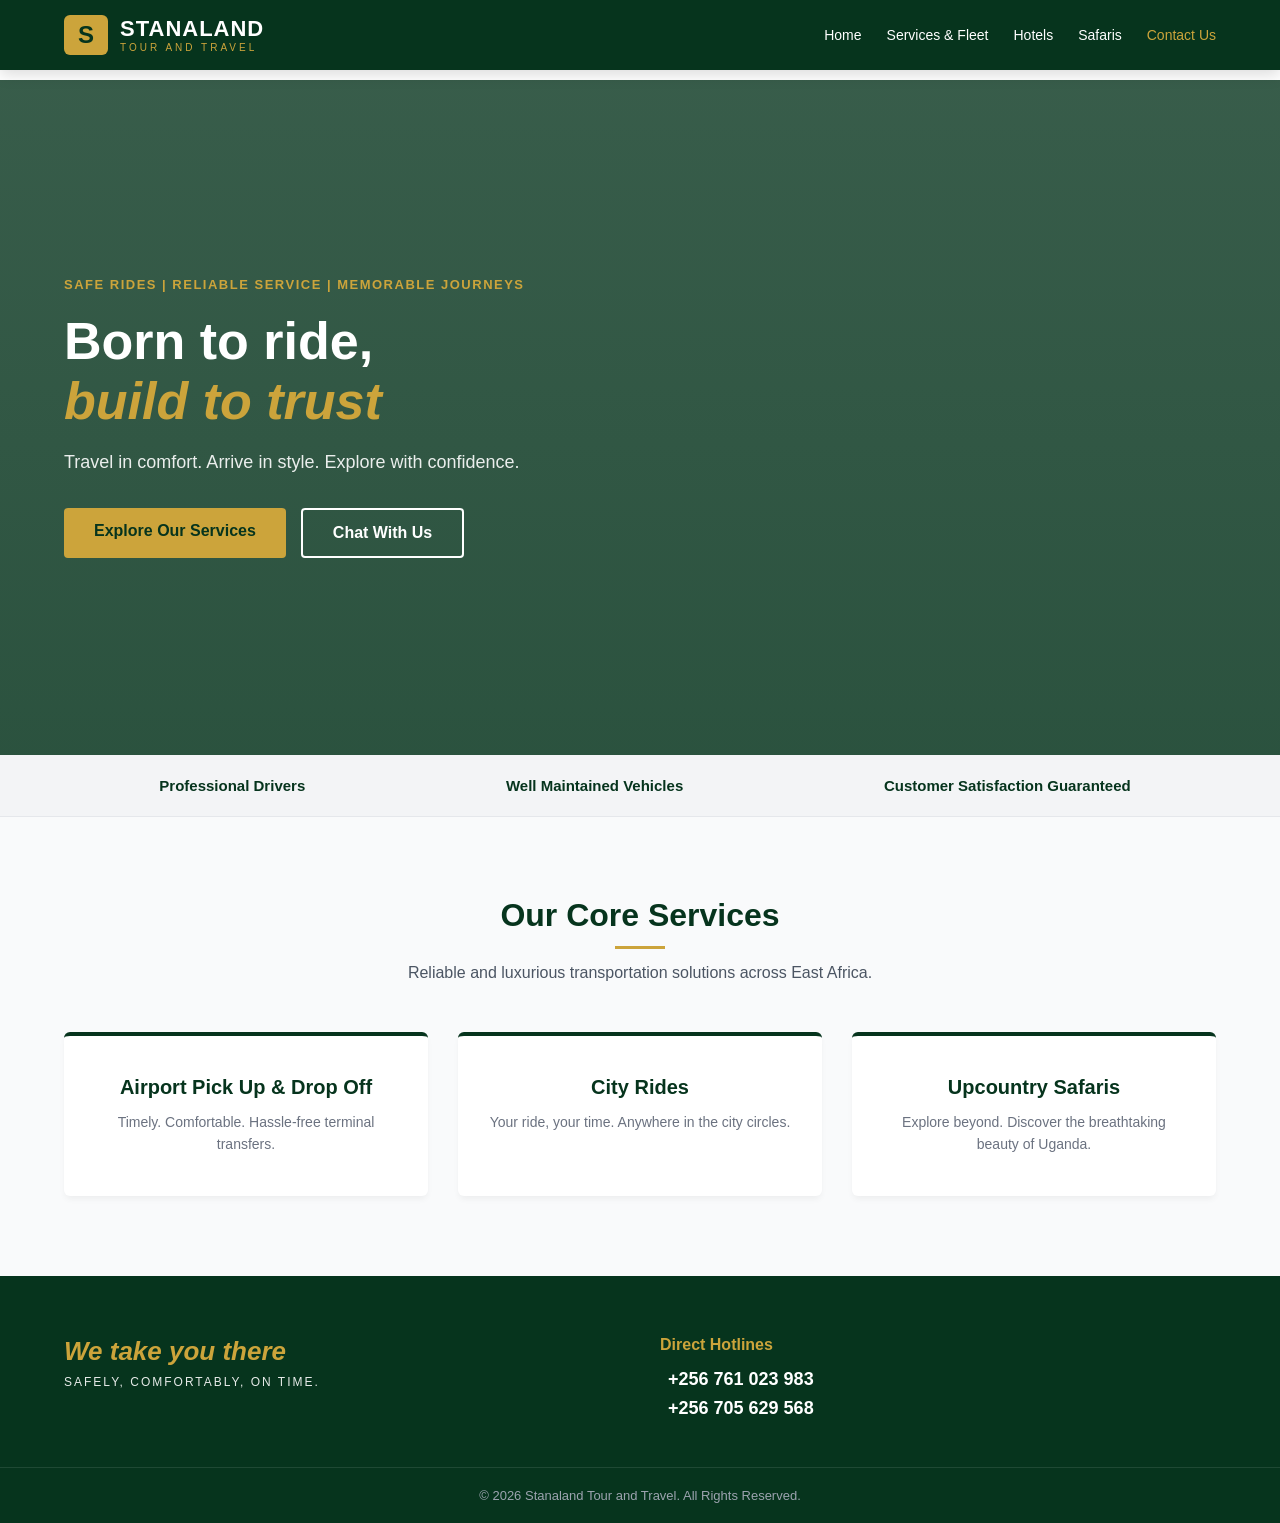
==== index.html @ be0066cf "initial commit" ====
<!doctype html>
<html lang="en">
  <head>
    <meta charset="UTF-8" />
    <meta name="viewport" content="width=device-width, initial-scale=1.0" />
    <title>Stanaland Tour and Travel | Born to Ride, Built to Trust</title>
    <!-- Link to our global stylesheet -->
    <link rel="stylesheet" href="style.css" />
    <!-- FontAwesome for professional icons -->
    <link
      rel="stylesheet"
      href="
"
    />
  </head>
  <body>
    <!-- Global Navigation Header -->
    <header>
      <div class="container header-container">
        <div class="logo">
          <span class="logo-icon">S</span>
          <div class="logo-text">
            <h1>STANALAND</h1>
            <span>TOUR AND TRAVEL</span>
          </div>
        </div>
   <nav>
    <ul>
        <li><a href="index.html">Home</a></li>
        <li><a href="services.html">Services & Fleet</a></li>
        <li><a href="hotels.html">Hotels</a></li>
        <li><a href="safaris.html">Safaris</a></li>
        <li><a href="contact.html" class="active">Contact Us</a></li> <!-- Updated Active Link -->
    </ul>
</nav>



      </div>
    </header>

    <!-- Hero Showcase Section -->
    <section class="hero">
      <div class="container hero-container">
        <div class="hero-content">
          <p class="hero-tagline">
            <i class="fas fa-shield-alt"></i> Safe Rides | Reliable Service |
            Memorable Journeys
          </p>
          <h2>
            Born to ride,<br /><span class="gold-text">build to trust</span>
          </h2>
          <p class="hero-subtext">
            Travel in comfort. Arrive in style. Explore with confidence.
          </p>
          <div class="hero-cta">
            <a href="#" class="btn-primary">Explore Our Services</a>
            <a href="#" class="btn-secondary"
              ><i class="fab fa-whatsapp"></i> Chat With Us</a
            >
          </div>
        </div>
      </div>
    </section>

    <!-- Welcome & Core Values Banner -->
    <section class="values-bar">
      <div class="container values-container">
        <div class="value-item">
          <i class="fas fa-user-check"></i>
          <span>Professional Drivers</span>
        </div>
        <div class="value-item">
          <i class="fas fa-car-battery"></i>
          <span>Well Maintained Vehicles</span>
        </div>
        <div class="value-item">
          <i class="fas fa-award"></i>
          <span>Customer Satisfaction Guaranteed</span>
        </div>
      </div>
    </section>

    <!-- Brief Services Preview Section -->
    <section class="services-preview">
      <div class="container">
        <div class="section-header">
          <h2>Our Core Services</h2>
          <p>
            Reliable and luxurious transportation solutions across East Africa.
          </p>
        </div>
        <div class="preview-grid">
          <div class="preview-card">
            <i class="fas fa-plane-arrival"></i>
            <h3>Airport Pick Up & Drop Off</h3>
            <p>Timely. Comfortable. Hassle-free terminal transfers.</p>
          </div>
          <div class="preview-card">
            <i class="fas fa-city"></i>
            <h3>City Rides</h3>
            <p>Your ride, your time. Anywhere in the city circles.</p>
          </div>
          <div class="preview-card">
            <i class="fas fa-compass"></i>
            <h3>Upcountry Safaris</h3>
            <p>Explore beyond. Discover the breathtaking beauty of Uganda.</p>
          </div>
        </div>
      </div>
    </section>

    <!-- Global Footer -->
    <footer>
      <div class="container footer-container">
        <div class="footer-brand">
          <h3>We take you there</h3>
          <p class="motto">SAFELY, COMFORTABLY, ON TIME.</p>
        </div>
        <div class="footer-contact">
          <h4>Direct Hotlines</h4>
          <p><i class="fas fa-phone-alt"></i> +256 761 023 983</p>
          <p><i class="fas fa-phone-alt"></i> +256 705 629 568</p>
        </div>
      </div>
      <div class="footer-bottom">
        <p>&copy; 2026 Stanaland Tour and Travel. All Rights Reserved.</p>
      </div>
    </footer>
  </body>
</html>
---- style.css ----
/* ==========================================
   1. GLOBAL VARIABLES & SYSTEM RESET
   ========================================== */
:root {
    --primary-color: #06341d; /* Signature Deep Green */
    --accent-color: #cca43b;  /* Premium Gold */
    --text-dark: #1f2937;
    --text-light: #ffffff;
    --bg-light: #f9fafb;
}

* {
    margin: 0;
    padding: 0;
    box-sizing: border-box;
    font-family: 'Segoe UI', Tahoma, Geneva, Verdana, sans-serif;
    scroll-behavior: smooth;
}

/* Flex layout allows footers to sit cleanly at the bottom */
body {
    background-color: #ffffff;
    color: var(--text-dark);
    padding-top: 80px; 
    display: flex;
    flex-direction: column;
    min-height: 100vh;
}

.container {
    width: 90%;
    max-width: 1200px;
    margin: 0 auto;
}

/* ==========================================
   2. HEADER NAVIGATION BAR
   ========================================== */
header {
    background-color: var(--primary-color);
    color: var(--text-light);
    padding: 15px 0;
    position: fixed;
    width: 100%;
    top: 0;
    left: 0;
    z-index: 1000;
    box-shadow: 0 4px 15px rgba(0,0,0,0.15);
}

.header-container {
    display: flex;
    justify-content: space-between;
    align-items: center;
}

.logo {
    display: flex;
    align-items: center;
    gap: 12px;
}

.logo-icon {
    background-color: var(--accent-color);
    color: var(--primary-color);
    font-size: 24px;
    font-weight: 800;
    padding: 6px 14px;
    border-radius: 6px;
}

.logo-text h1 {
    font-size: 22px;
    letter-spacing: 1px;
    line-height: 1;
    color: var(--text-light);
}

.logo-text span {
    font-size: 10px;
    color: var(--accent-color);
    letter-spacing: 3px;
    display: block;
    margin-top: 2px;
}

nav ul {
    display: flex;
    list-style: none;
    align-items: center;
    gap: 25px;
}

nav ul li a {
    color: var(--text-light);
    text-decoration: none;
    font-size: 14px;
    font-weight: 500;
    transition: color 0.3s ease;
}

nav ul li a:hover, nav ul li a.active {
    color: var(--accent-color);
}

.btn-nav {
    background-color: var(--accent-color);
    color: var(--primary-color) !important;
    padding: 8px 18px;
    border-radius: 4px;
    font-weight: 700;
}

/* ==========================================
   3. HOMEPAGE HERO SHOWCASE 
   ========================================== */
.hero {
       background: linear-gradient(rgba(6, 52, 29, 0.8), rgba(6, 52, 29, 0.85)), url('image.png') no-repeat center center/cover;

    height: 75vh;
    display: flex;
    align-items: center;
    color: var(--text-light);
    width: 100%;
}

.hero-tagline {
    color: var(--accent-color);
    font-size: 13px;
    text-transform: uppercase;
    letter-spacing: 1.5px;
    margin-bottom: 20px;
    font-weight: 600;
}

.hero-content h2 {
    font-size: 52px;
    line-height: 1.15;
    margin-bottom: 20px;
    color: var(--text-light);
}

.gold-text {
    color: var(--accent-color);
    font-style: italic;
}

.hero-subtext {
    font-size: 18px;
    margin-bottom: 35px;
    opacity: 0.9;
    color: var(--text-light);
}

.hero-cta {
    display: flex;
    gap: 15px;
}

.btn-primary, .btn-secondary {
    text-decoration: none;
    padding: 14px 30px;
    font-weight: 700;
    border-radius: 4px;
    transition: all 0.3s ease;
}

.btn-primary {
    background-color: var(--accent-color);
    color: var(--primary-color);
}

.btn-primary:hover {
    background-color: var(--text-light);
}

.btn-secondary {
    border: 2px solid var(--text-light);
    color: var(--text-light);
}

.btn-secondary:hover {
    background-color: var(--text-light);
    color: var(--primary-color);
}

/* ==========================================
   4. HOME VALUES RIBBON BAR
   ========================================== */
.values-bar {
    background-color: #f3f4f6;
    padding: 22px 0;
    border-bottom: 1px solid #e5e7eb;
    width: 100%;
}

.values-container {
    display: flex;
    justify-content: space-around;
    flex-wrap: wrap;
    gap: 20px;
}

.value-item {
    display: flex;
    align-items: center;
    gap: 10px;
    color: var(--primary-color);
    font-weight: 600;
    font-size: 15px;
}

.value-item i {
    color: var(--accent-color);
    font-size: 18px;
}

/* ==========================================
   5. CORE SERVICES & DISPLAYS 
   ========================================== */
.services-preview, .hotels-display, .fleet-showcase {
    padding: 80px 0;
    background-color: var(--bg-light);
    flex: 1 0 auto; /* Fills remaining height safely */
    width: 100%;
}

.section-header {
    text-align: center;
    margin-bottom: 50px;
}

.section-header h2 {
    color: var(--primary-color);
    font-size: 32px;
    position: relative;
    padding-bottom: 15px;
}

.section-header h2::after {
    content: '';
    position: absolute;
    bottom: 0;
    left: 50%;
    transform: translateX(-50%);
    width: 50px;
    height: 3px;
    background-color: var(--accent-color);
}

.section-header p {
    color: #4b5563;
    margin-top: 15px;
}

.preview-grid {
    display: grid;
    grid-template-columns: repeat(auto-fit, minmax(300px, 1fr));
    gap: 30px;
}

.preview-card {
    background-color: #ffffff;
    padding: 40px 30px;
    border-radius: 6px;
    box-shadow: 0 4px 6px -1px rgba(0, 0, 0, 0.05);
    border-top: 4px solid var(--primary-color);
    text-align: center;
}

.preview-card i {
    font-size: 36px;
    color: var(--accent-color);
    margin-bottom: 20px;
}

.preview-card h3 {
    color: var(--primary-color);
    margin-bottom: 12px;
    font-size: 20px;
}

.preview-card p {
    color: #6b7280;
    font-size: 14px;
    line-height: 1.6;
}

/* ==========================================
   6. GLOBAL STRUCTURAL FOOTER
   ========================================== */
footer {
    margin-top: auto; 
    background-color: var(--primary-color);
    color: var(--text-light);
    padding: 60px 0 20px;
    width: 100%;
}

.footer-container {
    display: grid;
    grid-template-columns: repeat(auto-fit, minmax(280px, 1fr));
    gap: 40px;
    margin-bottom: 40px;
    width: 90%;
    max-width: 1200px;
    margin-left: auto;
    margin-right: auto;
}

.footer-brand h3 {
    font-size: 26px;
    font-style: italic;
    color: var(--accent-color);
    margin-bottom: 8px;
    white-space: nowrap;
}

.footer-brand .motto {
    font-size: 12px;
    letter-spacing: 2px;
    opacity: 0.9;
}

.footer-contact h4 {
    color: var(--accent-color);
    margin-bottom: 15px;
    font-size: 16px;
}

.footer-contact p {
    font-size: 18px;
    font-weight: 600;
    margin-bottom: 8px;
    white-space: nowrap;
}

.footer-contact i {
    color: var(--accent-color);
    margin-right: 8px;
}

.footer-bottom {
    text-align: center;
    border-top: 1px solid rgba(255,255,255,0.1);
    padding-top: 20px;
    font-size: 13px;
    color: #9ca3af;
    width: 100%;
}

/* ==========================================
   7. RESPONSIVE VIEWPORTS (MOBILE)
   ========================================== */
@media (max-width: 768px) {
    .header-container { flex-direction: column; gap: 15px; }
    nav ul { gap: 15px; flex-wrap: wrap; justify-content: center; }
    .hero-content h2 { font-size: 34px; }
    .hero-cta { flex-direction: column; }
}
/* ==========================================
   8. HOTELS SPLIT-SCREEN LAYOUT CONFIG
   ========================================== */
.split-hotels-container {
    display: flex;
    height: calc(100vh - 80px); /* Fills view height safely minus nav header */
    overflow: hidden;
    width: 100%;
}

.split-half {
    flex: 1;
    display: flex;
    align-items: center;
    justify-content: center;
    text-align: center;
    text-decoration: none;
    position: relative;
    transition: flex 0.5s ease, background 0.3s ease;
    padding: 40px;
}

/* Fallback color gradients if you haven't assigned images inside your new images/ folder yet */
.uganda-split {
    background: linear-gradient(rgba(6, 52, 29, 0.8), rgba(6, 52, 29, 0.9)), url('images/uganda-split.jpg') no-repeat center center/cover;
    background-color: var(--primary-color);
}

.rwanda-split {
    background: linear-gradient(rgba(204, 164, 59, 0.75), rgba(6, 52, 29, 0.85)), url('images/rwanda-split.jpg') no-repeat center center/cover;
    background-color: #1a422b;
    border-left: 2px solid rgba(255,255,255,0.1);
}

.split-content {
    color: var(--text-light) !important;
    z-index: 2;
    transition: transform 0.3s ease;
}

.split-content h2 {
    font-size: 42px;
    margin-bottom: 12px;
    letter-spacing: 1px;
    color: var(--text-light) !important;
}

.split-content p {
    font-size: 16px;
    opacity: 0.9;
    margin-bottom: 25px;
    color: var(--text-light) !important;
}

.split-btn {
    display: inline-block;
    padding: 12px 28px;
    background-color: var(--text-light);
    color: var(--primary-color);
    font-weight: 700;
    border-radius: 4px;
    font-size: 14px;
    transition: all 0.3s ease;
}

/* Hover Expanding Window Animations */
.split-half:hover {
    flex: 1.2; 
}

.split-half:hover .split-content {
    transform: scale(1.05);
}

.split-half:hover .split-btn {
    background-color: var(--accent-color);
    color: var(--text-light);
}

/* Mobile responsive fallback vertical stack */
@media (max-width: 768px) {
    .split-hotels-container {
        flex-direction: column;
        height: auto;
    }
    .split-half {
        padding: 80px 20px;
    }
}

/* ==========================================
   9. SAFARIS PAGE EXTENSION
   ========================================== */
.page-title-bar {
    padding: 60px 0;
    text-align: center;
    color: var(--text-light);
    background-color: var(--primary-color);
}

.safari-hero-bg {
    background: linear-gradient(rgba(6,52,29,0.85), rgba(6,52,29,0.9)), url('images/safari-hero.jpg') no-repeat center center/cover;
}

.page-title-bar h2 {
    font-size: 36px;
    margin-bottom: 10px;
}

.page-subtitle {
    color: var(--accent-color);
    font-size: 16px;
    letter-spacing: 1px;
}

.safari-packages-section {
    padding: 80px 0;
    background-color: var(--bg-light);
    flex: 1 0 auto;
    width: 100%;
}

.package-grid-layout {
    display: grid;
    grid-template-columns: repeat(auto-fit, minmax(340px, 1fr));
    gap: 35px;
}

.safari-card {
    background: #ffffff;
    border-radius: 8px;
    overflow: hidden;
    box-shadow: 0 4px 15px rgba(0,0,0,0.05);
    border: 1px solid #e5e7eb;
    display: flex;
    flex-direction: column;
}

.safari-card-img {
    width: 100%;
    height: 240px;
    object-fit: cover;
    background-color: #dddddd;
}

.safari-card-body {
    padding: 25px;
    flex-grow: 1;
    display: flex;
    flex-direction: column;
}

.safari-card-meta {
    display: flex;
    justify-content: space-between;
    align-items: center;
    margin-bottom: 10px;
}

.safari-tag {
    color: var(--accent-color);
    font-size: 12px;
    font-weight: bold;
    text-transform: uppercase;
    letter-spacing: 0.5px;
}

.safari-duration {
    background: #f3f4f6;
    padding: 4px 10px;
    border-radius: 20px;
    font-size: 12px;
    font-weight: 600;
    color: var(--primary-color);
}

.safari-card h3 {
    color: var(--primary-color);
    font-size: 22px;
    margin-bottom: 12px;
}

.safari-card p {
    color: #555555;
    font-size: 14px;
    line-height: 1.6;
    margin-bottom: 25px;
}

.safari-card-action {
    margin-top: auto;
}

.btn-safari {
    display: block;
    text-align: center;
    background: var(--primary-color);
    color: var(--text-light);
    text-decoration: none;
    padding: 13px;
    border-radius: 4px;
    font-weight: bold;
    transition: background 0.3s ease;
}

.btn-safari:hover {
    background-color: var(--accent-color);
    color: var(--primary-color);
}
/* ==========================================
   10. CONTACT PAGE EXTENSION
   ========================================== */
.contact-hero-bg {
    background: linear-gradient(rgba(6,52,29,0.85), rgba(6,52,29,0.9)), url('images/contact-hero.jpg') no-repeat center center/cover;
}

.contact-section {
    padding: 80px 0;
    background-color: var(--bg-light);
    flex: 1 0 auto;
    width: 100%;
}

.contact-grid-layout {
    display: grid;
    grid-template-columns: repeat(auto-fit, minmax(340px, 1fr));
    gap: 40px;
    align-items: start;
}

.contact-info-panel {
    display: flex;
    flex-direction: column;
    gap: 20px;
}

.info-card {
    background: #ffffff;
    padding: 25px;
    border-radius: 6px;
    box-shadow: 0 4px 10px rgba(0,0,0,0.03);
    border-left: 4px solid var(--accent-color);
    display: flex;
    align-items: flex-start;
    gap: 20px;
}

.info-card i {
    font-size: 24px;
    color: var(--primary-color);
    background: #f0f4f1;
    padding: 15px;
    border-radius: 50%;
}

.info-card h3 {
    color: var(--primary-color);
    font-size: 18px;
    margin-bottom: 6px;
}

.info-card p {
    color: #555555;
    font-size: 15px;
    line-height: 1.5;
}

.contact-form-panel {
    background: #ffffff;
    padding: 40px;
    border-radius: 8px;
    box-shadow: 0 4px 15px rgba(0,0,0,0.05);
    border-top: 4px solid var(--primary-color);
}

.contact-form-panel h3 {
    color: var(--primary-color);
    font-size: 24px;
    margin-bottom: 8px;
}

.contact-form-panel p {
    color: #666666;
    font-size: 14px;
    margin-bottom: 30px;
}

.form-group {
    margin-bottom: 20px;
    display: flex;
    flex-direction: column;
    gap: 8px;
}

.form-group label {
    font-size: 14px;
    font-weight: 600;
    color: var(--primary-color);
}

.form-group input, .form-group textarea {
    width: 100%;
    padding: 12px;
    border: 1px solid #cbd5e1;
    border-radius: 4px;
    outline: none;
    font-size: 14px;
    color: var(--text-dark);
    transition: border 0.3s;
}

.form-group input:focus, .form-group textarea:focus {
    border-color: var(--primary-color);
}

.btn-submit-contact {
    width: 100%;
    background-color: var(--primary-color);
    color: var(--text-light);
    border: none;
    padding: 14px;
    font-weight: bold;
    font-size: 16px;
    cursor: pointer;
    border-radius: 4px;
    transition: background 0.3s;
}

.btn-submit-contact:hover {
    background-color: var(--accent-color);
    color: var(--primary-color);
}
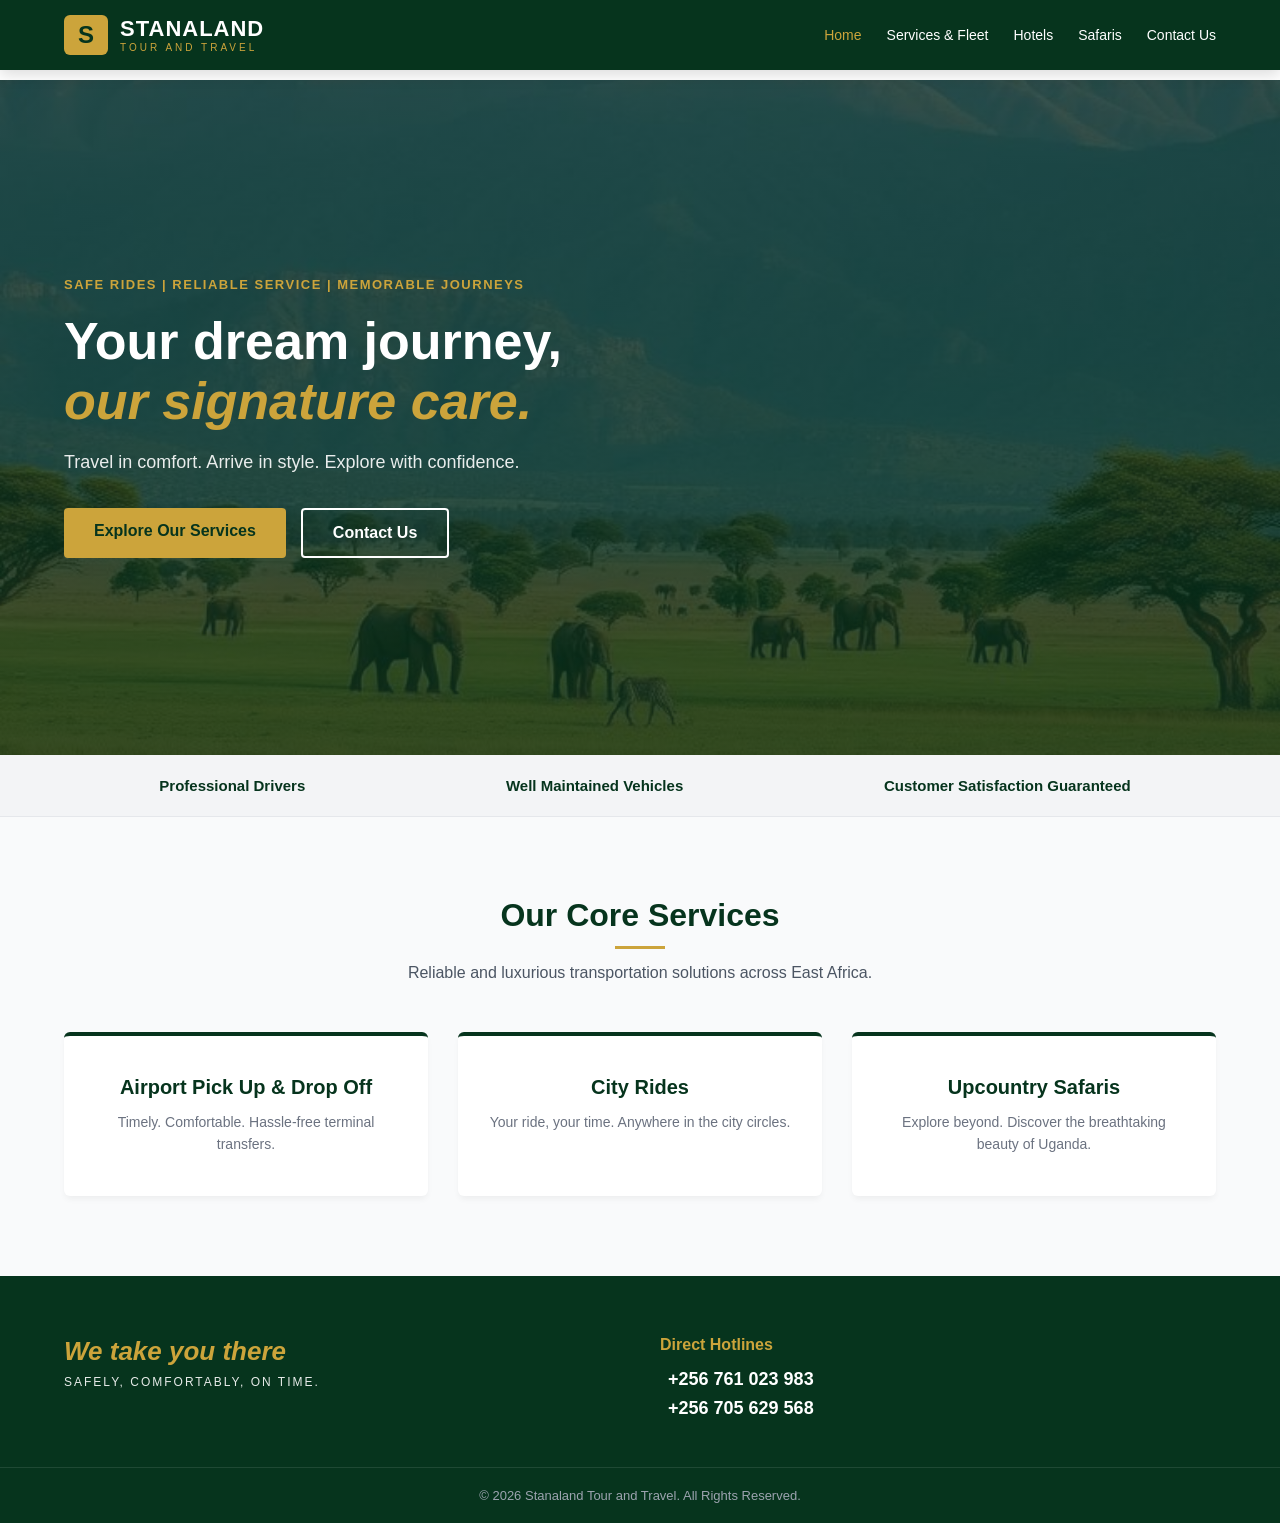
==== commit 857ab578: "initial commit" ====
--- a/index.html
+++ b/index.html
@@ -1,131 +1,128 @@
-<!doctype html>
+<!DOCTYPE html>
 <html lang="en">
-  <head>
-    <meta charset="UTF-8" />
-    <meta name="viewport" content="width=device-width, initial-scale=1.0" />
+<head>
+    <meta charset="UTF-8">
+    <meta name="viewport" content="width=device-width, initial-scale=1.0">
     <title>Stanaland Tour and Travel | Born to Ride, Built to Trust</title>
-    <!-- Link to our global stylesheet -->
-    <link rel="stylesheet" href="style.css" />
-    <!-- FontAwesome for professional icons -->
-    <link
-      rel="stylesheet"
-      href="
-"
-    />
-  </head>
-  <body>
+    <!-- Core External Design Engine Stylesheet Link -->
+    <link rel="stylesheet" href="style.css">
+    <!-- FontAwesome for Premium Vector Icons -->
+    <link rel="stylesheet" href="">
+</head>
+<body>
+
     <!-- Global Navigation Header -->
     <header>
-      <div class="container header-container">
-        <div class="logo">
-          <span class="logo-icon">S</span>
-          <div class="logo-text">
-            <h1>STANALAND</h1>
-            <span>TOUR AND TRAVEL</span>
-          </div>
+        <div class="container header-container">
+            <div class="logo">
+                <span class="logo-icon">S</span>
+                <div class="logo-text">
+                    <h1>STANALAND</h1>
+                    <span>TOUR AND TRAVEL</span>
+                </div>
+            </div>
+            <nav>
+                <ul>
+                    <li><a href="index.html" class="active">Home</a></li>
+                    <li><a href="services.html">Services & Fleet</a></li>
+                    <li><a href="hotels.html">Hotels</a></li>
+                    <li><a href="safaris.html">Safaris</a></li>
+                    <li><a href="contact.html">Contact Us</a></li>
+                    <!-- <li><a href="#" class="btn-nav">Book Online</a></li> -->
+                </ul>
+            </nav>
         </div>
-   <nav>
-    <ul>
-        <li><a href="index.html">Home</a></li>
-        <li><a href="services.html">Services & Fleet</a></li>
-        <li><a href="hotels.html">Hotels</a></li>
-        <li><a href="safaris.html">Safaris</a></li>
-        <li><a href="contact.html" class="active">Contact Us</a></li> <!-- Updated Active Link -->
-    </ul>
-</nav>
-
-
-
-      </div>
     </header>
 
-    <!-- Hero Showcase Section -->
+    <!-- Updated Hero Section containing the Sliding Layout Structure -->
     <section class="hero">
-      <div class="container hero-container">
-        <div class="hero-content">
-          <p class="hero-tagline">
-            <i class="fas fa-shield-alt"></i> Safe Rides | Reliable Service |
-            Memorable Journeys
-          </p>
-          <h2>
-            Born to ride,<br /><span class="gold-text">build to trust</span>
-          </h2>
-          <p class="hero-subtext">
-            Travel in comfort. Arrive in style. Explore with confidence.
-          </p>
-          <div class="hero-cta">
-            <a href="#" class="btn-primary">Explore Our Services</a>
-            <a href="#" class="btn-secondary"
-              ><i class="fab fa-whatsapp"></i> Chat With Us</a
-            >
-          </div>
+        
+        <!-- The vital slider engine container box -->
+        <div class="hero-slider">
+            <!-- Ensure these filenames exactly match your images folder files -->
+            <div class="slide active" style="background-image: linear-gradient(rgba(6, 52, 29, 0.7), rgba(6, 52, 29, 0.8)), url('images/land.png');"></div>
+            <div class="slide" style="background-image: linear-gradient(rgba(6, 52, 29, 0.7), rgba(6, 52, 29, 0.8)), url('images/lake.png');"></div>
+            <div class="slide" style="background-image: linear-gradient(rgba(6, 52, 29, 0.7), rgba(6, 52, 29, 0.8)), url('images/lion.png');"></div>
         </div>
-      </div>
+
+        <!-- Foreground Content Layer floating above the shifting imagery -->
+        <div class="container hero-container">
+            <div class="hero-content">
+                <p class="hero-tagline"><i class="fas fa-shield-alt"></i> Safe Rides | Reliable Service | Memorable Journeys</p>
+                <h2>Your dream journey,<br><span class="gold-text">our signature care.</span></h2>
+                <p class="hero-subtext">Travel in comfort. Arrive in style. Explore with confidence.</p>
+                <div class="hero-cta">
+                    <a href="#" class="btn-primary">Explore Our Services</a>
+                    <a href="contact.html" class="btn-secondary"><i class="fas fa-envelope"></i> Contact Us</a>
+                </div>
+            </div>
+        </div>
     </section>
 
-    <!-- Welcome & Core Values Banner -->
+    <!-- Welcome & Core Values Ribbon Bar -->
     <section class="values-bar">
-      <div class="container values-container">
-        <div class="value-item">
-          <i class="fas fa-user-check"></i>
-          <span>Professional Drivers</span>
+        <div class="container values-container">
+            <div class="value-item">
+                <i class="fas fa-user-check"></i>
+                <span>Professional Drivers</span>
+            </div>
+            <div class="value-item">
+                <i class="fas fa-car-battery"></i>
+                <span>Well Maintained Vehicles</span>
+            </div>
+            <div class="value-item">
+                <i class="fas fa-award"></i>
+                <span>Customer Satisfaction Guaranteed</span>
+            </div>
         </div>
-        <div class="value-item">
-          <i class="fas fa-car-battery"></i>
-          <span>Well Maintained Vehicles</span>
-        </div>
-        <div class="value-item">
-          <i class="fas fa-award"></i>
-          <span>Customer Satisfaction Guaranteed</span>
-        </div>
-      </div>
     </section>
 
     <!-- Brief Services Preview Section -->
     <section class="services-preview">
-      <div class="container">
-        <div class="section-header">
-          <h2>Our Core Services</h2>
-          <p>
-            Reliable and luxurious transportation solutions across East Africa.
-          </p>
+        <div class="container">
+            <div class="section-header">
+                <h2>Our Core Services</h2>
+                <p>Reliable and luxurious transportation solutions across East Africa.</p>
+            </div>
+            <div class="preview-grid">
+                <div class="preview-card">
+                    <i class="fas fa-plane-arrival"></i>
+                    <h3>Airport Pick Up & Drop Off</h3>
+                    <p>Timely. Comfortable. Hassle-free terminal transfers.</p>
+                </div>
+                <div class="preview-card">
+                    <i class="fas fa-city"></i>
+                    <h3>City Rides</h3>
+                    <p>Your ride, your time. Anywhere in the city circles.</p>
+                </div>
+                <div class="preview-card">
+                    <i class="fas fa-compass"></i>
+                    <h3>Upcountry Safaris</h3>
+                    <p>Explore beyond. Discover the breathtaking beauty of Uganda.</p>
+                </div>
+            </div>
         </div>
-        <div class="preview-grid">
-          <div class="preview-card">
-            <i class="fas fa-plane-arrival"></i>
-            <h3>Airport Pick Up & Drop Off</h3>
-            <p>Timely. Comfortable. Hassle-free terminal transfers.</p>
-          </div>
-          <div class="preview-card">
-            <i class="fas fa-city"></i>
-            <h3>City Rides</h3>
-            <p>Your ride, your time. Anywhere in the city circles.</p>
-          </div>
-          <div class="preview-card">
-            <i class="fas fa-compass"></i>
-            <h3>Upcountry Safaris</h3>
-            <p>Explore beyond. Discover the breathtaking beauty of Uganda.</p>
-          </div>
-        </div>
-      </div>
     </section>
 
     <!-- Global Footer -->
     <footer>
-      <div class="container footer-container">
-        <div class="footer-brand">
-          <h3>We take you there</h3>
-          <p class="motto">SAFELY, COMFORTABLY, ON TIME.</p>
+        <div class="container footer-container">
+            <div class="footer-brand">
+                <h3>We take you there</h3>
+                <p class="motto">SAFELY, COMFORTABLY, ON TIME.</p>
+            </div>
+            <div class="footer-contact">
+                <h4>Direct Hotlines</h4>
+                <p><i class="fas fa-phone-alt"></i> +256 761 023 983</p>
+                <p><i class="fas fa-phone-alt"></i> +256 705 629 568</p>
+            </div>
         </div>
-        <div class="footer-contact">
-          <h4>Direct Hotlines</h4>
-          <p><i class="fas fa-phone-alt"></i> +256 761 023 983</p>
-          <p><i class="fas fa-phone-alt"></i> +256 705 629 568</p>
+        <div class="footer-bottom">
+            <p>&copy; 2026 Stanaland Tour and Travel. All Rights Reserved.</p>
         </div>
-      </div>
-      <div class="footer-bottom">
-        <p>&copy; 2026 Stanaland Tour and Travel. All Rights Reserved.</p>
-      </div>
     </footer>
-  </body>
+
+    <!-- Vital Connection Hook linking our actions engine logic -->
+    <script src="script.js"></script>
+</body>
 </html>
--- a/style.css
+++ b/style.css
@@ -115,14 +115,138 @@
 /* ==========================================
    3. HOMEPAGE HERO SHOWCASE 
    ========================================== */
+/* ==========================================
+   3. HOMEPAGE HERO SHOWCASE WITH SLIDER FIX
+   ========================================== */
 .hero {
-       background: linear-gradient(rgba(6, 52, 29, 0.8), rgba(6, 52, 29, 0.85)), url('image.png') no-repeat center center/cover;
-
+    position: relative; /* Essential to lock background layers underneath text */
     height: 75vh;
     display: flex;
     align-items: center;
     color: var(--text-light);
     width: 100%;
+    overflow: hidden; /* Stops wide images from spilling out of the screen */
+}
+
+/* New CSS container to control the sliding images layer */
+.hero-slider {
+    position: absolute;
+    top: 0;
+    left: 0;
+    width: 100%;
+    height: 100%;
+    z-index: 1; /* Sets slider in the background layer */
+}
+
+/* Individual slides configuration */
+.slide {
+    position: absolute;
+    top: 0;
+    left: 0;
+    width: 100%;
+    height: 100%;
+    background-repeat: no-repeat;
+    background-position: center center;
+    background-size: cover;
+    opacity: 0;
+    transition: opacity 1.2s ease-in-out; /* Controls how fast images fade into each other */
+}
+
+/* Shows the active visible slide image */
+.slide.active {
+    opacity: 1; 
+}
+
+/* Keeps your text content floating perfectly on top of the moving background */
+.hero-container {
+    position: relative;
+    z-index: 2; /* Forces text to sit safely on top of the images layer */
+    width: 90%;
+    max-width: 1200px;
+    margin: 0 auto;
+}
+
+.hero-tagline {
+    color: var(--accent-color);
+    font-size: 13px;
+    text-transform: uppercase;
+    letter-spacing: 1.5px;
+    margin-bottom: 20px;
+    font-weight: 600;
+}
+
+.hero-content h2 {
+    font-size: 52px;
+    line-height: 1.15;
+    margin-bottom: 20px;
+    color: var(--text-light);
+}
+
+.gold-text {
+    color: var(--accent-color);
+    font-style: italic;
+}
+
+.hero-subtext {
+    font-size: 18px;
+    margin-bottom: 35px;
+    opacity: 0.9;
+    color: var(--text-light);
+}
+
+.hero-cta {
+    display: flex;
+    gap: 15px;
+}
+/* ==========================================
+   3. HOMEPAGE HERO SHOWCASE WITH SLIDER FIX
+   ========================================== */
+.hero {
+    position: relative; /* Essential to lock background layers underneath text */
+    height: 75vh;
+    display: flex;
+    align-items: center;
+    color: var(--text-light);
+    width: 100%;
+    overflow: hidden; /* Stops wide images from spilling out of the screen */
+}
+
+/* New CSS container to control the sliding images layer */
+.hero-slider {
+    position: absolute;
+    top: 0;
+    left: 0;
+    width: 100%;
+    height: 100%;
+    z-index: 1; /* Sets slider in the background layer */
+}
+
+/* Individual slides configuration */
+.slide {
+    position: absolute;
+    top: 0;
+    left: 0;
+    width: 100%;
+    height: 100%;
+    background-repeat: no-repeat;
+    background-position: center center;
+    background-size: cover;
+    opacity: 0;
+    transition: opacity 1.2s ease-in-out; /* Controls how fast images fade into each other */
+}
+
+/* Shows the active visible slide image */
+.slide.active {
+    opacity: 1; 
+}
+
+/* Keeps your text content floating perfectly on top of the moving background */
+.hero-container {
+    position: relative;
+    z-index: 2; /* Forces text to sit safely on top of the images layer */
+    width: 90%;
+    max-width: 1200px;
+    margin: 0 auto;
 }
 
 .hero-tagline {
@@ -692,4 +816,339 @@
     color: var(--primary-color);
 }
 
-
+/* ==========================================
+   11. HOTELS CARDS & LISTING ENGINE EXTENSION
+   ========================================== */
+.uganda-hotels-hero-bg {
+    background: linear-gradient(rgba(6,52,29,0.85), rgba(6,52,29,0.9)), url('images/uganda-hotels-banner.jpg') no-repeat center center/cover;
+}
+
+.hotel-grid-layout {
+    display: grid;
+    grid-template-columns: repeat(auto-fit, minmax(320px, 1fr));
+    gap: 35px;
+}
+
+.hotel-card {
+    background: #ffffff;
+    border-radius: 8px;
+    overflow: hidden;
+    box-shadow: 0 4px 15px rgba(0,0,0,0.04);
+    border: 1px solid #e5e7eb;
+    display: flex;
+    flex-direction: column;
+    transition: transform 0.3s ease, box-shadow 0.3s ease;
+}
+
+.hotel-card:hover {
+    transform: translateY(-5px);
+    box-shadow: 0 10px 25px rgba(0,0,0,0.08);
+}
+
+.hotel-card-img {
+    width: 100%;
+    height: 220px;
+    object-fit: cover;
+    background-color: #dddddd; /* Fallback gray box until you load real images */
+}
+
+.hotel-card-body {
+    padding: 25px;
+    flex-grow: 1;
+    display: flex;
+    flex-direction: column;
+}
+
+.hotel-card-meta {
+    display: flex;
+    justify-content: space-between;
+    align-items: center;
+    margin-bottom: 12px;
+}
+
+.hotel-location {
+    color: #4b5563;
+    font-size: 13px;
+    font-weight: 500;
+}
+
+.hotel-location i {
+    color: var(--accent-color);
+    margin-right: 4px;
+}
+
+.hotel-rating {
+    background-color: #f3f4f6;
+    color: var(--primary-color);
+    font-size: 11px;
+    font-weight: 700;
+    text-transform: uppercase;
+    padding: 4px 10px;
+    border-radius: 20px;
+    letter-spacing: 0.5px;
+}
+
+.hotel-card h3 {
+    color: var(--primary-color);
+    font-size: 20px;
+    margin-bottom: 12px;
+}
+
+.hotel-card p {
+    color: #555555;
+    font-size: 14px;
+    line-height: 1.6;
+    margin-bottom: 25px;
+}
+
+.hotel-card-action {
+    margin-top: auto; /* Keeps all WhatsApp booking buttons lined up at the card bottoms */
+}
+
+.btn-hotel-book {
+    display: block;
+    text-align: center;
+    background-color: var(--primary-color);
+    color: var(--text-light);
+    text-decoration: none;
+    padding: 12px;
+    border-radius: 4px;
+    font-weight: 700;
+    font-size: 14px;
+    transition: background 0.3s, color 0.3s;
+}
+
+.btn-hotel-book:hover {
+    background-color: var(--accent-color);
+    color: var(--primary-color);
+}
+/* ==========================================
+   12. SERVICES & FLEET VEHICLE ENGINE EXTENSION
+   ========================================== */
+.services-hero-bg {
+    background: linear-gradient(rgba(6,52,29,0.85), rgba(6,52,29,0.9)), url('images/services-hero.jpg') no-repeat center center/cover;
+}
+
+.services-preview-panel {
+    padding: 80px 0 40px;
+    background-color: var(--text-light);
+    width: 100%;
+}
+.services-row-layout {
+    display: grid;
+    /* Grid system automatically adapts columns layout elegantly for all 6 items */
+    grid-template-columns: repeat(auto-fit, minmax(320px, 1fr));
+    gap: 30px;
+}
+
+
+.service-feature-card {
+    background-color: var(--bg-light);
+    padding: 40px 30px;
+    border-radius: 6px;
+    box-shadow: 0 4px 6px -1px rgba(0, 0, 0, 0.02);
+    border-top: 4px solid var(--primary-color);
+    text-align: center;
+}
+
+.service-feature-card i {
+    font-size: 36px;
+    color: var(--accent-color);
+    margin-bottom: 20px;
+}
+
+.service-feature-card h3 {
+    color: var(--primary-color);
+    margin-bottom: 12px;
+    font-size: 20px;
+}
+
+.service-feature-card p {
+    color: #555555;
+    font-size: 14px;
+    line-height: 1.6;
+}
+
+/* Fleet Panels Layout Section */
+.fleet-showcase-panel {
+    padding: 60px 0 80px;
+    background-color: var(--bg-light);
+    flex: 1 0 auto;
+    width: 100%;
+}
+
+.panel-section-header {
+    text-align: center;
+    margin-bottom: 50px;
+}
+
+.panel-section-header h2 {
+    color: var(--primary-color);
+    font-size: 28px;
+    position: relative;
+}
+
+.header-divider-line {
+    width: 50px;
+    height: 3px;
+    background-color: var(--accent-color);
+    margin: 12px auto 0;
+}
+
+.fleet-cards-grid {
+    display: grid;
+    grid-template-columns: repeat(auto-fit, minmax(340px, 1fr));
+    gap: 35px;
+}
+
+.fleet-vehicle-card {
+    background: var(--text-light);
+    border-radius: 8px;
+    overflow: hidden;
+    box-shadow: 0 4px 15px rgba(0,0,0,0.04);
+    border: 1px solid #e5e7eb;
+    display: flex;
+    flex-direction: column;
+    transition: transform 0.3s ease;
+}
+
+.fleet-vehicle-card:hover {
+    transform: translateY(-5px);
+}
+
+.fleet-card-img {
+    width: 100%;
+    height: 230px;
+    object-fit: cover;
+    background-color: #dddddd;
+}
+
+.fleet-card-body {
+    padding: 25px;
+    flex-grow: 1;
+    display: flex;
+    flex-direction: column;
+}
+
+.fleet-card-body h3 {
+    color: var(--primary-color);
+    font-size: 20px;
+    margin-bottom: 12px;
+}
+
+.fleet-card-body p {
+    color: #555555;
+    font-size: 14px;
+    line-height: 1.6;
+    margin-bottom: 25px;
+}
+
+.fleet-card-action {
+    margin-top: auto;
+}
+
+.btn-hire-vehicle {
+    display: block;
+    text-align: center;
+    background-color: var(--primary-color);
+    color: var(--text-light);
+    text-decoration: none;
+    padding: 13px;
+    border-radius: 4px;
+    font-weight: 700;
+    font-size: 14px;
+    transition: background 0.3s ease, color 0.3s ease;
+}
+
+.btn-hire-vehicle:hover {
+    background-color: var(--accent-color);
+    color: var(--primary-color);
+}
+
+/* ==========================================
+   14. ADVANCED PREMIUM SERVICES BOXES STYLES
+   ========================================== */
+.service-feature-card {
+    padding: 0 !important; /* Resets outer borders to allow full background bleeding */
+    background-size: cover;
+    background-position: center center;
+    background-repeat: no-repeat;
+    border-radius: 8px;
+    overflow: hidden;
+    border-top: none !important; /* Removes old flat green line */
+    box-shadow: 0 4px 15px rgba(0,0,0,0.1);
+    transition: transform 0.4s ease, box-shadow 0.4s ease;
+}
+
+/* Image Background Assignments */
+.s-bg-airport { background-image: url('https://unsplash.com'); }
+.s-bg-city { background-image: url('https://unsplash.com'); }
+.s-bg-upcountry { background-image: url('https://unsplash.com'); }
+.s-bg-hire { background-image: url('https://unsplash.com'); }
+.s-bg-deliveries { background-image: url('https://unsplash.com'); }
+.s-bg-border { background-image: url('https://unsplash.com'); }
+
+/* Beautiful inner transparent shadow layer to ensure white text pops readable */
+.card-inner-overlay {
+    background: linear-gradient(to bottom, rgba(6, 52, 29, 0.82), rgba(3, 26, 15, 0.95));
+    padding: 40px 30px;
+    width: 100%;
+    height: 100%;
+    display: flex;
+    flex-direction: column;
+    align-items: center;
+    text-align: center;
+}
+
+.service-icon-box {
+    background-color: var(--accent-color);
+    color: var(--primary-color);
+    font-size: 24px;
+    width: 60px;
+    height: 60px;
+    border-radius: 50%;
+    display: flex;
+    align-items: center;
+    justify-content: center;
+    margin-bottom: 20px;
+    box-shadow: 0 4px 10px rgba(0,0,0,0.15);
+}
+
+.service-feature-card h3 {
+    color: var(--accent-color) !important; /* Highlights header titles in sleek gold */
+    font-size: 22px;
+    margin-bottom: 12px;
+}
+
+.service-feature-card p {
+    color: rgba(255, 255, 255, 0.9) !important; /* Soft premium white text color */
+    font-size: 14px;
+    line-height: 1.6;
+    margin-bottom: 25px;
+}
+
+.service-card-action {
+    margin-top: auto; /* Push buttons uniformly down */
+    width: 100%;
+}
+
+.service-feature-card .btn-hotel-book {
+    background-color: var(--accent-color) !important;
+    color: var(--primary-color) !important;
+    border: none;
+    font-weight: 700;
+}
+
+.service-feature-card .btn-hotel-book:hover {
+    background-color: var(--text-light) !important;
+    color: var(--primary-color) !important;
+}
+
+/* Hover expansion effect */
+.service-feature-card:hover {
+    transform: translateY(-8px) scale(1.02);
+    box-shadow: 0 12px 30px rgba(0,0,0,0.25);
+}
+
+
+
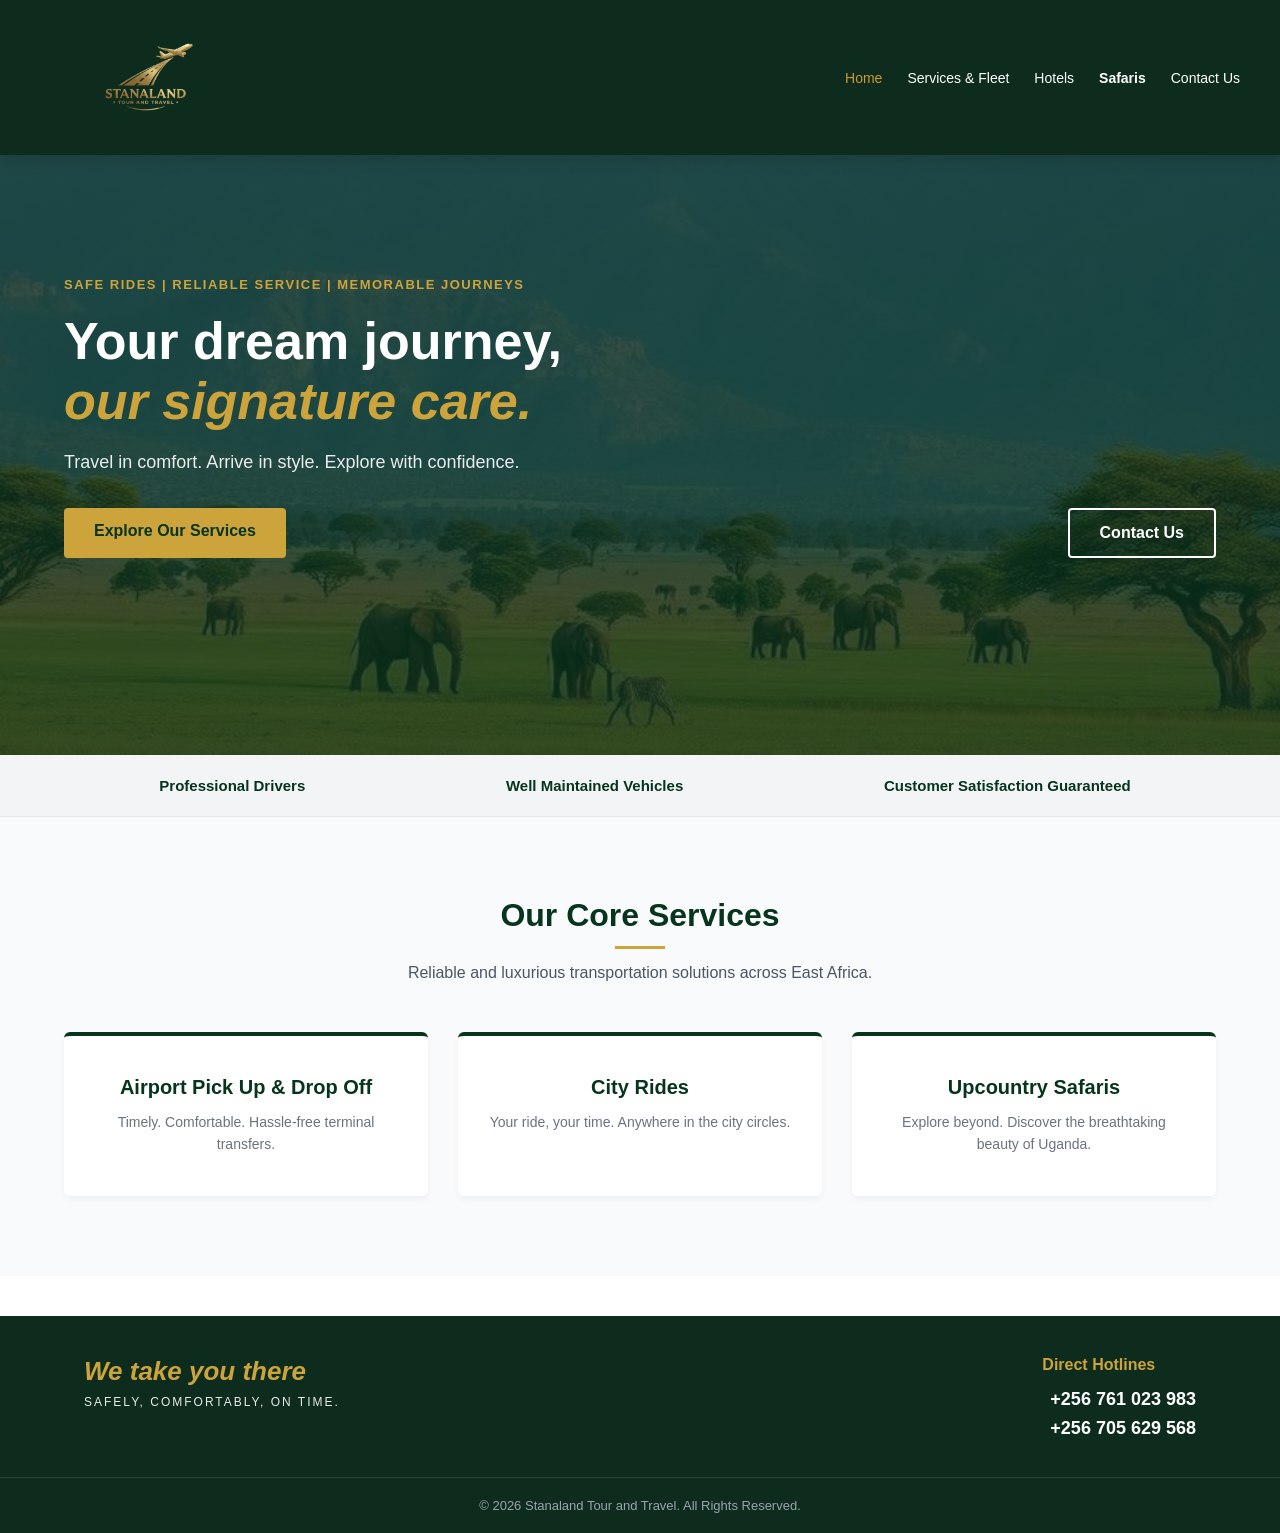
==== commit 906312bf: "Modified contact us page" ====
--- a/index.html
+++ b/index.html
@@ -12,27 +12,33 @@
 <body>
 
     <!-- Global Navigation Header -->
-    <header>
-        <div class="container header-container">
-            <div class="logo">
-                <span class="logo-icon">S</span>
-                <div class="logo-text">
-                    <h1>STANALAND</h1>
-                    <span>TOUR AND TRAVEL</span>
-                </div>
+ <header style="background-color: #0d2c1d; width: 100%;">
+        <!-- Decreased top/bottom padding here to give the larger logo maximum room without making the whole bar too tall -->
+        <div class="container header-container" style="display: flex; justify-content: space-between; align-items: center; padding: 5px 40px; max-width: 1200px; margin: 0 auto; box-sizing: border-box;">
+            
+            <!-- Logo Section -->
+            <div class="logo" style="display: flex; align-items: center;">
+                <a href="index.html" style="display: block; line-height: 0;">
+                    <!-- Increased height to 115px so the text details are highly readable -->
+                    <img src="images/logo.png" alt="Stanaland Tour and Travel Logo" style="height: 115px; width: auto; display: block; object-fit: contain;">
+                </a>
             </div>
+            
+            <!-- Navigation Section -->
             <nav>
-                <ul>
-                    <li><a href="index.html" class="active">Home</a></li>
-                    <li><a href="services.html">Services & Fleet</a></li>
-                    <li><a href="hotels.html">Hotels</a></li>
-                    <li><a href="safaris.html">Safaris</a></li>
-                    <li><a href="contact.html">Contact Us</a></li>
-                    <!-- <li><a href="#" class="btn-nav">Book Online</a></li> -->
+                <ul style="display: flex; list-style: none; margin: 0; padding: 0; gap: 25px; align-items: center;">
+                    <li><a href="index.html" style="text-decoration: none; color: #cc9933; font-weight: 500;">Home</a></li>
+                    <li><a href="services.html" style="text-decoration: none; color: #ffffff; font-weight: 500;">Services & Fleet</a></li>
+                    <li><a href="hotels.html" style="text-decoration: none; color: #ffffff; font-weight: 500;">Hotels</a></li>
+                    <li><a href="safaris.html" class="active" style="text-decoration: none; color:#ffffff; font-weight: 600;">Safaris</a></li> <!-- Highlighted Safaris link -->
+                    <li><a href="contact.html" style="text-decoration: none; color: #ffffff; font-weight: 500;">Contact Us</a></li>
                 </ul>
             </nav>
+            
         </div>
     </header>
+
+
 
     <!-- Updated Hero Section containing the Sliding Layout Structure -->
     <section class="hero">
--- a/style.css
+++ b/style.css
@@ -8,6 +8,7 @@
     --text-dark: #1f2937;
     --text-light: #ffffff;
     --bg-light: #f9fafb;
+    justify-content: space-between;
 }
 
 * {
@@ -16,6 +17,7 @@
     box-sizing: border-box;
     font-family: 'Segoe UI', Tahoma, Geneva, Verdana, sans-serif;
     scroll-behavior: smooth;
+    justify-content: space-between;
 }
 
 /* Flex layout allows footers to sit cleanly at the bottom */
@@ -90,6 +92,7 @@
     list-style: none;
     align-items: center;
     gap: 25px;
+    
 }
 
 nav ul li a {
@@ -98,6 +101,7 @@
     font-size: 14px;
     font-weight: 500;
     transition: color 0.3s ease;
+    justify-content: space-between;
 }
 
 nav ul li a:hover, nav ul li a.active {
@@ -513,7 +517,7 @@
 
 .rwanda-split {
     background: linear-gradient(rgba(204, 164, 59, 0.75), rgba(6, 52, 29, 0.85)), url('images/rwanda-split.jpg') no-repeat center center/cover;
-    background-color: #1a422b;
+    background-color: #285f40;
     border-left: 2px solid rgba(255,255,255,0.1);
 }
 
@@ -691,129 +695,238 @@
 .btn-safari:hover {
     background-color: var(--accent-color);
     color: var(--primary-color);
-}
-/* ==========================================
-   10. CONTACT PAGE EXTENSION
-   ========================================== */
-.contact-hero-bg {
-    background: linear-gradient(rgba(6,52,29,0.85), rgba(6,52,29,0.9)), url('images/contact-hero.jpg') no-repeat center center/cover;
-}
-
+}/* ==========================================
+   Header and Gold Circle Logo
+   ========================================== */
+.main-header {
+    background-color: #0d2c1d;
+    width: 100%;
+    position: fixed;
+    top: 0;
+    left: 0;
+    z-index: 1000;
+    box-shadow: 0 4px 10px rgba(0,0,0,0.15);
+}
+
+.header-container {
+    display: flex;
+    justify-content: space-between;
+    align-items: center;
+    padding: 10px 40px 10px 20px;
+    width: 100%;
+    max-width: 100% !important;
+    box-sizing: border-box;
+}
+
+.logo-link {
+    display: flex;
+    align-items: center;
+    justify-content: center;
+    text-decoration: none;
+}
+
+.logo-circle {
+    width: 120px;
+    height: 120px;
+    border: 3px solid #cc9933;
+    border-radius: 50%;
+    display: flex;
+    align-items: center;
+    justify-content: center;
+    background-color: rgba(204, 153, 51, 0.05);
+    box-sizing: border-box;
+    overflow: hidden;
+    padding: 15px;
+}
+
+.logo-circle img {
+    max-width: 100%;
+    max-height: 100%;
+    object-fit: contain;
+    display: block;
+}
+
+.nav-menu ul {
+    display: flex;
+    list-style: none;
+    margin: 0;
+    padding: 0;
+    gap: 25px;
+    align-items: center;
+}
+
+.nav-menu a {
+    text-decoration: none;
+    color: #ffffff;
+    font-weight: 500;
+}
+
+.nav-menu a.active {
+    color: #cc9933;
+    font-weight: 600;
+}
+
+/* ==========================================
+   Hero Banner Area
+   ========================================== */
+.page-title-bar {
+    padding-top: 170px;
+    padding-bottom: 40px;
+    box-sizing: border-box;
+}
+
+.hero-text-container {
+    text-align: center;
+}
+
+.page-subtitle {
+    color: #cca43b;
+    margin-top: 8px;
+}
+
+/* ==========================================
+   Perfectly Aligned Contact Info Cards
+   ========================================== */
 .contact-section {
-    padding: 80px 0;
-    background-color: var(--bg-light);
-    flex: 1 0 auto;
-    width: 100%;
+    padding: 40px 0;
+    background-color: #f9f9f9;
 }
 
 .contact-grid-layout {
-    display: grid;
-    grid-template-columns: repeat(auto-fit, minmax(340px, 1fr));
+    display: flex;
     gap: 40px;
-    align-items: start;
+    max-width: 1200px;
+    margin: 0 auto;
+    padding: 0 20px;
+    box-sizing: border-box;
 }
 
 .contact-info-panel {
     display: flex;
     flex-direction: column;
     gap: 20px;
+    width: 45%;
+    text-align: left;
+    justify-content: flex-start;
 }
 
 .info-card {
-    background: #ffffff;
+    display: flex;
+    align-items: center;
+    background-color: #ffffff;
+    border-left: 5px solid #cc9933; /* Keeps left lines perfectly parallel */
+    border-radius: 4px;
     padding: 25px;
-    border-radius: 6px;
-    box-shadow: 0 4px 10px rgba(0,0,0,0.03);
-    border-left: 4px solid var(--accent-color);
-    display: flex;
-    align-items: flex-start;
-    gap: 20px;
-}
-
-.info-card i {
-    font-size: 24px;
-    color: var(--primary-color);
-    background: #f0f4f1;
-    padding: 15px;
+    box-shadow: 0 4px 12px rgba(0,0,0,0.05);
+    min-height: 130px;
+    box-sizing: border-box;
+    width: 100%;
+    
+}
+
+.icon-circle {
+    width: 46px;
+    height: 46px;
+    background-color: rgba(13, 44, 29, 0.08); /* Transparent matching green */
     border-radius: 50%;
-}
-
-.info-card h3 {
-    color: var(--primary-color);
+    margin-right: 20px;
+    display: flex;
+    align-items: center;
+    justify-content: center;
+    flex-shrink: 0;
+}
+
+.icon-circle i {
+    color: #0d2c1d; /* Deep green icon tint */
     font-size: 18px;
-    margin-bottom: 6px;
-}
-
-.info-card p {
+}
+
+.card-content h3 {
+    margin: 0 0 6px 0;
+    font-size: 17px;
+    color: #0d2c1d;
+    font-weight: 700;
+    text-align: left;
+    
+}
+
+.card-content p {
+    margin: 0;
+    font-size: 14.5px;
     color: #555555;
-    font-size: 15px;
     line-height: 1.5;
-}
-
+    display: flex;
+    flex-direction: column;
+    justify-self: flex-start;
+}
+
+/* ==========================================
+   Right Panel: Form Layout
+   ========================================== */
 .contact-form-panel {
-    background: #ffffff;
-    padding: 40px;
+    width: 55%;
+    background-color: #ffffff;
+    padding: 30px;
     border-radius: 8px;
-    box-shadow: 0 4px 15px rgba(0,0,0,0.05);
-    border-top: 4px solid var(--primary-color);
-}
-
-.contact-form-panel h3 {
-    color: var(--primary-color);
-    font-size: 24px;
-    margin-bottom: 8px;
-}
-
-.contact-form-panel p {
-    color: #666666;
-    font-size: 14px;
-    margin-bottom: 30px;
+    box-shadow: 0 4px 12px rgba(0,0,0,0.05);
+    box-sizing: border-box;
 }
 
 .form-group {
     margin-bottom: 20px;
-    display: flex;
-    flex-direction: column;
-    gap: 8px;
 }
 
 .form-group label {
-    font-size: 14px;
+    display: block;
+    margin-bottom: 8px;
     font-weight: 600;
-    color: var(--primary-color);
-}
-
-.form-group input, .form-group textarea {
+    color: #0d2c1d;
+}
+
+.form-group input,
+.form-group textarea {
     width: 100%;
     padding: 12px;
-    border: 1px solid #cbd5e1;
+    border: 1px solid #dddddd;
     border-radius: 4px;
-    outline: none;
-    font-size: 14px;
-    color: var(--text-dark);
-    transition: border 0.3s;
-}
-
-.form-group input:focus, .form-group textarea:focus {
-    border-color: var(--primary-color);
+    box-sizing: border-box;
 }
 
 .btn-submit-contact {
     width: 100%;
-    background-color: var(--primary-color);
-    color: var(--text-light);
+    background-color: #0d2c1d;
+    color: #ffffff;
     border: none;
     padding: 14px;
-    font-weight: bold;
     font-size: 16px;
+    font-weight: 600;
+    border-radius: 4px;
     cursor: pointer;
-    border-radius: 4px;
-    transition: background 0.3s;
-}
-
-.btn-submit-contact:hover {
-    background-color: var(--accent-color);
-    color: var(--primary-color);
+}
+
+/* ==========================================
+   Footer
+   ========================================== */
+footer {
+    background-color: #0d2c1d;
+    color: #ffffff;
+    padding: 40px 0 20px 0;
+    margin-top: 40px;
+}
+
+.footer-container {
+    display: flex;
+    justify-content: space-between;
+    max-width: 1200px;
+    margin: 0 auto;
+    padding: 0 20px;
+}
+
+.footer-bottom {
+    text-align: center;
+    margin-top: 30px;
+    border-top: 1px solid rgba(255,255,255,0.1);
+    padding-top: 20px;
 }
 
 /* ==========================================
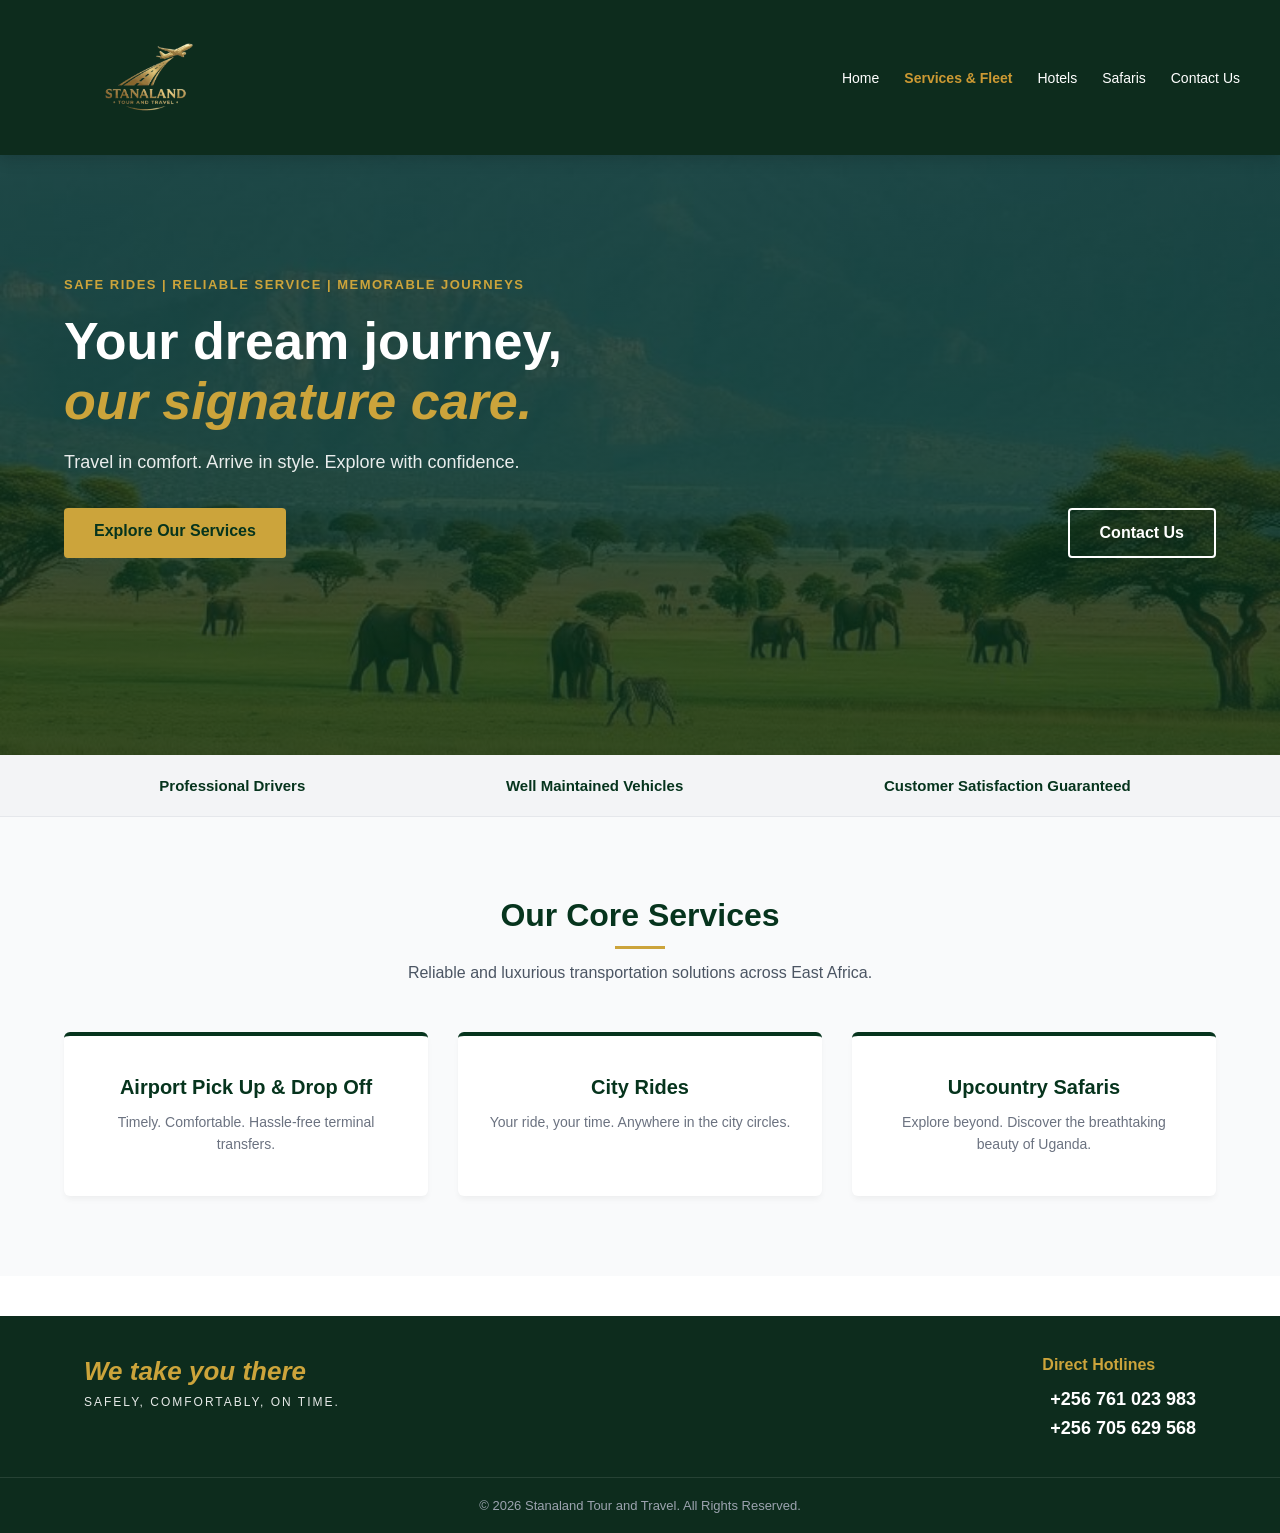
==== commit 07ffc158: "added media queries" ====
--- a/index.html
+++ b/index.html
@@ -26,15 +26,26 @@
             
             <!-- Navigation Section -->
             <nav>
-                <ul style="display: flex; list-style: none; margin: 0; padding: 0; gap: 25px; align-items: center;">
-                    <li><a href="index.html" style="text-decoration: none; color: #cc9933; font-weight: 500;">Home</a></li>
-                    <li><a href="services.html" style="text-decoration: none; color: #ffffff; font-weight: 500;">Services & Fleet</a></li>
-                    <li><a href="hotels.html" style="text-decoration: none; color: #ffffff; font-weight: 500;">Hotels</a></li>
-                    <li><a href="safaris.html" class="active" style="text-decoration: none; color:#ffffff; font-weight: 600;">Safaris</a></li> <!-- Highlighted Safaris link -->
-                    <li><a href="contact.html" style="text-decoration: none; color: #ffffff; font-weight: 500;">Contact Us</a></li>
-                </ul>
-            </nav>
-            
+    <!-- Hidden Checkbox Tracker (Triggers the menu toggle) -->
+    <input type="checkbox" id="menu-toggle" style="display: none;">
+    
+    <!-- Hamburger Icon Button Bars (Hidden on desktop, displays on mobile) -->
+    <label for="menu-toggle" class="hamburger-label">
+        <span></span>
+        <span></span>
+        <span></span>
+    </label>
+
+    <!-- Your exact original list container and links with your inline styles -->
+    <ul class="nav-menu" style="display: flex; list-style: none; margin: 0; padding: 0; gap: 25px; align-items: center;">
+        <li><a href="index.html" style="text-decoration: none; color: #ffffff; font-weight: 500;">Home</a></li>
+        <li><a href="services.html" class="active" style="text-decoration: none; color: #cc9933; font-weight: 600;">Services & Fleet</a></li>
+        <li><a href="hotels.html" style="text-decoration: none; color: #ffffff; font-weight: 500;">Hotels</a></li>
+        <li><a href="safaris.html" style="text-decoration: none; color: #ffffff; font-weight: 500;">Safaris</a></li>
+        <li><a href="contact.html" style="text-decoration: none; color: #ffffff; font-weight: 500;">Contact Us</a></li>
+    </ul>
+</nav>
+
         </div>
     </header>
 
--- a/style.css
+++ b/style.css
@@ -1262,6 +1262,248 @@
     transform: translateY(-8px) scale(1.02);
     box-shadow: 0 12px 30px rgba(0,0,0,0.25);
 }
-
-
-
+/* ==========================================
+   MOBILE RESPONSIVE RULES (Screens under 768px)
+   ========================================== */
+/* ========================================================
+   UNIVERSAL RESPONSIVE OVERRIDE & HAMBURGER SYSTEM
+   ======================================================== */
+@media screen and (max-width: 768px) {
+    
+    /* ----------------------------------------------------
+       1. GLOBAL FORCE: TURNS EVERY ROW INTO A COLUMN
+       ---------------------------------------------------- */
+    *, div, section, main, form, footer, tr {
+        flex-direction: column !important;
+        grid-template-columns: 1fr !important;
+        box-sizing: border-box !important;
+    }
+
+    div[class*="col"], div[class*="card"], div[class*="grid"], 
+    div[class*="panel"], div[class*="row"], td, th {
+        width: 100% !important;
+        max-width: 100% !important;
+        min-width: 100% !important;
+        display: block !important;
+        box-sizing: border-box !important;
+        float: none !important;
+    }
+
+    img, video, iframe {
+        max-width: 100% !important;
+        width: 100% !important;
+        height: auto !important;
+    }
+
+    /* ----------------------------------------------------
+       2. RE-ALIGN ICON CARDS (EXCLUSION RULE)
+       Keeps icons left-to-right next to their text blocks
+       ---------------------------------------------------- */
+    .info-card {
+        display: flex !important;
+        flex-direction: row !important; /* Forces row orientation for inner text cards only */
+        align-items: flex-start !important;
+    }
+
+    /* ----------------------------------------------------
+       3. HAMBURGER MENU DROPDOWN SYSTEM
+       ---------------------------------------------------- */
+    /* Show the hamburger lines button icon */
+    .hamburger-label {
+        display: flex !important;
+    }
+
+    /* Format header container to stay balanced horizontally */
+    .header-container {
+        flex-direction: row !important; 
+        justify-content: space-between !important;
+        align-items: center !important;
+        width: 100% !important;
+    }
+
+    /* Transform the link group into a hidden dropdown menu block */
+    .nav-menu {
+        display: none !important; /* Hides menu block by default */
+        flex-direction: column !important;
+        position: absolute !important;
+        top: 100% !important;
+        left: 0 !important;
+        width: 100% !important;
+        background-color: #0d2c1d !important;
+        padding: 20px 0 !important;
+        gap: 15px !important;
+        border-top: 1px solid #14422c;
+        box-shadow: 0 10px 15px rgba(0,0,0,0.3);
+        z-index: 9999 !important;
+    }
+
+    /* When hamburger check trigger is clicked, show menu links box */
+    #menu-toggle:checked ~ .nav-menu {
+        display: flex !important;
+    }
+
+    /* Interactive icon transformation into an 'X' close indicator */
+    #menu-toggle:checked ~ .hamburger-label span:nth-child(1) {
+        transform: translateY(8px) rotate(45deg);
+    }
+    #menu-toggle:checked ~ .hamburger-label span:nth-child(2) {
+        opacity: 0;
+    }
+    #menu-toggle:checked ~ .hamburger-label span:nth-child(3) {
+        transform: translateY(-9px) rotate(-45deg);
+    }
+}
+/* ========================================================
+   NAVBAR MOBILE PROTECTION EXCLUSION
+   ======================================================== */
+@media screen and (max-width: 768px) {
+    
+    /* Forces the nav element to stay flat horizontally so the button sits next to the logo */
+    nav {
+        display: flex !important;
+        flex-direction: row !important;
+        align-items: center !important;
+        justify-content: flex-end !important;
+        position: relative !important;
+    }
+
+    /* Force the hamburger button layout to maintain its dimensions */
+    .hamburger-label {
+        display: flex !important;
+        flex-direction: column !important; /* The 3 bars must stack top-to-bottom */
+        justify-content: space-between !important;
+        width: 30px !important;
+        height: 20px !important;
+        cursor: pointer !important;
+        z-index: 10001 !important;
+    }
+
+    /* Make sure the 3 individual white horizontal lines display properly */
+    .hamburger-label span {
+        display: block !important;
+        height: 3px !important;
+        width: 100% !important;
+        background-color: #ffffff !important; /* Force color to white */
+        border-radius: 3px !important;
+    }
+}
+/* ========================================================
+   CLEAN FLOATING MOBILE NAVIGATION DRAWER
+   ======================================================== */
+@media screen and (max-width: 768px) {
+    
+    /* 1. Prevent the menu list from crunching up into the logo space */
+    .nav-menu {
+        display: none !important;        /* Hidden by default until clicked */
+        flex-direction: column !important; /* Stack links vertically */
+        align-items: center !important;
+        justify-content: center !important;
+        
+        /* Position the dropdown directly under the header bar */
+        position: absolute !important;
+        top: 100% !important;            /* Positions it at the bottom edge of the header */
+        left: 0 !important;
+        width: 100% !important;          /* Take up the full width of the phone screen */
+        
+        /* Style the dropdown menu look */
+        background-color: #0d2c1d !important; /* Match your deep green color */
+        padding: 30px 0 !important;
+        gap: 20px !important;            /* Clean vertical spacing between menu links */
+        box-shadow: 0 10px 25px rgba(0,0,0,0.4);
+        z-index: 99999 !important;       /* Floats over all page body elements */
+    }
+
+    /* 2. Format individual list entries to fill out line items */
+    .nav-menu li {
+        width: 100% !important;
+        display: block !important;
+        text-align: center !important;
+        margin: 0 !important;
+        padding: 0 !important;
+    }
+
+    /* 3. Give text links plenty of tapping area for touch screens */
+    .nav-menu li a {
+        display: inline-block !important;
+        width: 80% !important;
+        padding: 10px 0 !important;
+        font-size: 1.1rem !important;     /* Easy readability scaling */
+        letter-spacing: 0.5px !important;
+    }
+
+    /* 4. Open the dropdown cleanly when the menu icon checkbox is toggled */
+    #menu-toggle:checked ~ .nav-menu {
+        display: flex !important;         /* Makes dropdown visible instantly */
+    }
+
+    /* 5. Force your main layout container to sit in place relative to the absolute dropdown positioning */
+    header {
+        position: relative !important;
+    }
+}
+/* ========================================================
+   ULTIMATE MOBILE NAVBAR FIXED OVERRIDE
+   ======================================================== */
+@media screen and (max-width: 768px) {
+    
+    /* 1. Reset the nav element behavior */
+    header nav {
+        display: block !important;
+        position: static !important;
+        width: auto !important;
+    }
+
+    /* 2. Force the dropdown menu to break free from the side column constraints */
+    header ul.nav-menu {
+        display: none !important;           /* Hidden by default */
+        position: absolute !important;
+        top: 100% !important;               /* Snaps directly below the dark header */
+        left: 0 !important;
+        right: 0 !important;
+        width: 100vw !important;            /* Forces menu to span 100% of the viewport width */
+        max-width: 100vw !important;
+        background-color: #0d2c1d !important; /* Full solid dark green background */
+        padding: 25px 0 !important;
+        margin: 0 !important;
+        gap: 20px !important;
+        z-index: 999999 !important;         /* Floats completely over everything */
+        box-shadow: 0 10px 20px rgba(0,0,0,0.4);
+    }
+
+    /* 3. When the checkbox is toggled, show the menu as a vertical flex column */
+    header #menu-toggle:checked ~ ul.nav-menu {
+        display: flex !important;
+        flex-direction: column !important;
+    }
+
+    /* 4. Ensure individual list items take up full width inside the full-screen drawer */
+    header ul.nav-menu li {
+        width: 100% !important;
+        display: block !important;
+        text-align: center !important;
+        padding: 5px 0 !important;
+    }
+
+    header ul.nav-menu li a {
+        display: block !important;
+        width: 100% !important;
+        font-size: 1.2rem !important;      /* Makes links large and easy to click */
+        color: #ffffff !important;
+        padding: 10px 0 !important;
+    }
+
+    /* 5. Fix the container header wrapper so the absolute menu bases its top from here */
+    header {
+        position: relative !important;
+        overflow: visible !important;       /* Crucial to allow the absolute menu to drop down outside of it */
+    }
+
+    .header-container {
+        display: flex !important;
+        flex-direction: row !important;     /* Keeps logo and hamburger on the same horizontal line */
+        justify-content: space-between !important;
+        align-items: center !important;
+        width: 100% !important;
+    }
+}
+
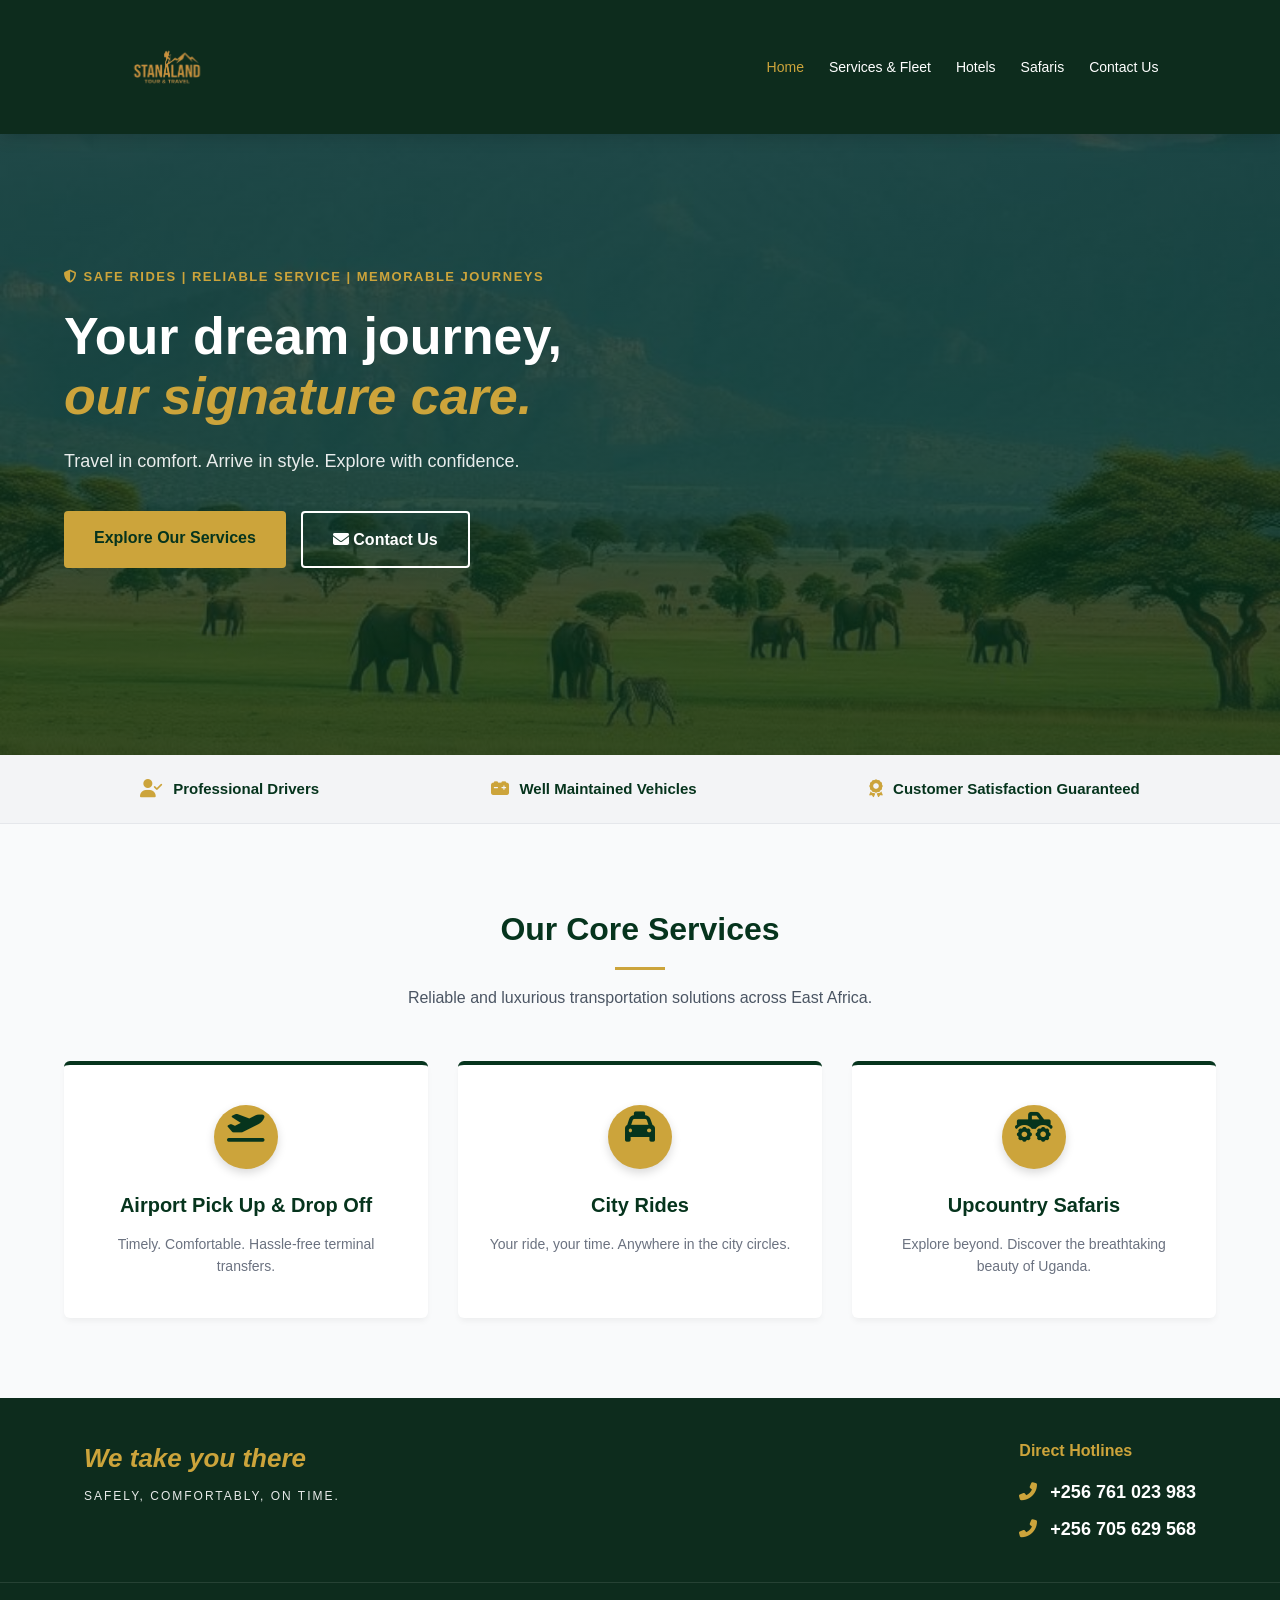
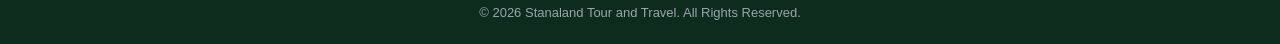
==== commit 435762e2: "Made the app a PWA" ====
--- a/index.html
+++ b/index.html
@@ -3,12 +3,30 @@
 <head>
     <meta charset="UTF-8">
     <meta name="viewport" content="width=device-width, initial-scale=1.0">
+    <meta name="apple-mobile-web-app-capable" content="yes">
+    <meta name="apple-mobile-web-app-status-bar-style" content="black">
+    <meta name="theme-color" content="#0d2c1d">
     <title>Stanaland Tour and Travel | Born to Ride, Built to Trust</title>
     <!-- Core External Design Engine Stylesheet Link -->
     <link rel="stylesheet" href="style.css">
     <!-- FontAwesome for Premium Vector Icons -->
-    <link rel="stylesheet" href="">
+    <link rel="stylesheet" href="https://cdnjs.cloudflare.com/ajax/libs/font-awesome/6.7.2/css/all.min.css">
+
+    <!-- PWA Manifest Link -->
+    <link rel="manifest" href="manifest.json">
+
+    <!-- PWA Service Worker Registration -->
+    <script>
+      if ('serviceWorker' in navigator) {
+        window.addEventListener('load', () => {
+          navigator.serviceWorker.register('/sw.js')
+            .then(reg => console.log('Service Worker registered!'))
+            .catch(err => console.error('Service Worker registration failed:', err));
+        });
+      }
+    </script>
 </head>
+
 <body>
 
     <!-- Global Navigation Header -->
@@ -20,7 +38,7 @@
             <div class="logo" style="display: flex; align-items: center;">
                 <a href="index.html" style="display: block; line-height: 0;">
                     <!-- Increased height to 115px so the text details are highly readable -->
-                    <img src="images/logo.png" alt="Stanaland Tour and Travel Logo" style="height: 115px; width: auto; display: block; object-fit: contain;">
+                    <img src="images/logo.png?v=3" alt="Stanaland Tour and Travel Logo">
                 </a>
             </div>
             
@@ -39,7 +57,7 @@
     <!-- Your exact original list container and links with your inline styles -->
     <ul class="nav-menu" style="display: flex; list-style: none; margin: 0; padding: 0; gap: 25px; align-items: center;">
         <li><a href="index.html" style="text-decoration: none; color: #ffffff; font-weight: 500;">Home</a></li>
-        <li><a href="services.html" class="active" style="text-decoration: none; color: #cc9933; font-weight: 600;">Services & Fleet</a></li>
+        <li><a href="services.html" style="text-decoration: none; color: #ffffff; font-weight: 500;">Services & Fleet</a></li>
         <li><a href="hotels.html" style="text-decoration: none; color: #ffffff; font-weight: 500;">Hotels</a></li>
         <li><a href="safaris.html" style="text-decoration: none; color: #ffffff; font-weight: 500;">Safaris</a></li>
         <li><a href="contact.html" style="text-decoration: none; color: #ffffff; font-weight: 500;">Contact Us</a></li>
@@ -103,17 +121,17 @@
             </div>
             <div class="preview-grid">
                 <div class="preview-card">
-                    <i class="fas fa-plane-arrival"></i>
+                    <div class="service-icon-box"><i class="fas fa-plane-departure"></i></div>
                     <h3>Airport Pick Up & Drop Off</h3>
                     <p>Timely. Comfortable. Hassle-free terminal transfers.</p>
                 </div>
                 <div class="preview-card">
-                    <i class="fas fa-city"></i>
+                    <div class="service-icon-box"><i class="fas fa-taxi"></i></div>
                     <h3>City Rides</h3>
                     <p>Your ride, your time. Anywhere in the city circles.</p>
                 </div>
                 <div class="preview-card">
-                    <i class="fas fa-compass"></i>
+                    <div class="service-icon-box"><i class="fas fa-truck-monster"></i></div>
                     <h3>Upcountry Safaris</h3>
                     <p>Explore beyond. Discover the breathtaking beauty of Uganda.</p>
                 </div>
--- a/style.css
+++ b/style.css
@@ -1,3 +1,14 @@
+* {
+    margin: 0;
+    padding: 0;
+    box-sizing: border-box;
+}
+
+body, html {
+    margin: 0;
+    padding: 0;
+    width: 100%;
+}
 
 /* ==========================================
    1. GLOBAL VARIABLES & SYSTEM RESET
@@ -8,7 +19,6 @@
     --text-dark: #1f2937;
     --text-light: #ffffff;
     --bg-light: #f9fafb;
-    justify-content: space-between;
 }
 
 * {
@@ -17,7 +27,6 @@
     box-sizing: border-box;
     font-family: 'Segoe UI', Tahoma, Geneva, Verdana, sans-serif;
     scroll-behavior: smooth;
-    justify-content: space-between;
 }
 
 /* Flex layout allows footers to sit cleanly at the bottom */
@@ -28,6 +37,16 @@
     display: flex;
     flex-direction: column;
     min-height: 100vh;
+    justify-content: flex-start;
+    line-height: 1.6;
+    font-family: 'Segoe UI', Tahoma, Geneva, Verdana, sans-serif;
+}
+
+input,
+textarea,
+button {
+    font-family: inherit;
+    font-size: 1rem;
 }
 
 .container {
@@ -101,7 +120,6 @@
     font-size: 14px;
     font-weight: 500;
     transition: color 0.3s ease;
-    justify-content: space-between;
 }
 
 nav ul li a:hover, nav ul li a.active {
@@ -395,6 +413,20 @@
     box-shadow: 0 4px 6px -1px rgba(0, 0, 0, 0.05);
     border-top: 4px solid var(--primary-color);
     text-align: center;
+    display: flex;
+    flex-direction: column;
+    align-items: center;
+}
+
+.preview-card .service-icon-box {
+    width: 64px;
+    height: 64px;
+    margin-left: auto;
+    margin-right: auto;
+}
+
+.preview-card .service-icon-box i {
+    font-size: 30px;
 }
 
 .preview-card i {
@@ -419,7 +451,7 @@
    6. GLOBAL STRUCTURAL FOOTER
    ========================================== */
 footer {
-    margin-top: auto; 
+    margin-top: auto !important;
     background-color: var(--primary-color);
     color: var(--text-light);
     padding: 60px 0 20px;
@@ -495,6 +527,7 @@
     height: calc(100vh - 80px); /* Fills view height safely minus nav header */
     overflow: hidden;
     width: 100%;
+    flex: 1 0 auto;
 }
 
 .split-half {
@@ -755,15 +788,21 @@
     align-items: center;
 }
 
-.nav-menu a {
+nav a {
+    color: #ffffff;
     text-decoration: none;
-    color: #ffffff;
-    font-weight: 500;
-}
-
-.nav-menu a.active {
-    color: #cc9933;
+}
+
+nav a.active,
+.nav-menu a.active,
+.navbar a.active,
+.nav-links a.active {
+    color: #cca43b !important;
     font-weight: 600;
+}
+
+nav a:hover {
+    color: #cca43b;
 }
 
 /* ==========================================
@@ -1215,7 +1254,7 @@
 
 .service-icon-box {
     background-color: var(--accent-color);
-    color: var(--primary-color);
+    color: #06341d;
     font-size: 24px;
     width: 60px;
     height: 60px;
@@ -1225,6 +1264,21 @@
     justify-content: center;
     margin-bottom: 20px;
     box-shadow: 0 4px 10px rgba(0,0,0,0.15);
+    flex-shrink: 0;
+}
+
+.fas,
+.fa-solid {
+    font-family: "Font Awesome 6 Free" !important;
+    font-weight: 900 !important;
+}
+
+.service-icon-box i {
+    color: #06341d;
+    font-size: 36px;
+    display: inline-block;
+    visibility: visible;
+    opacity: 1;
 }
 
 .service-feature-card h3 {
@@ -1269,40 +1323,57 @@
    UNIVERSAL RESPONSIVE OVERRIDE & HAMBURGER SYSTEM
    ======================================================== */
 @media screen and (max-width: 768px) {
-    
-    /* ----------------------------------------------------
-       1. GLOBAL FORCE: TURNS EVERY ROW INTO A COLUMN
-       ---------------------------------------------------- */
-    *, div, section, main, form, footer, tr {
-        flex-direction: column !important;
-        grid-template-columns: 1fr !important;
-        box-sizing: border-box !important;
-    }
-
-    div[class*="col"], div[class*="card"], div[class*="grid"], 
-    div[class*="panel"], div[class*="row"], td, th {
-        width: 100% !important;
-        max-width: 100% !important;
-        min-width: 100% !important;
-        display: block !important;
-        box-sizing: border-box !important;
-        float: none !important;
+    body { padding-top: 0; margin: 0; }
+    header { position: sticky; top: 0; z-index: 99999; margin: 0; }
+    .logo { display: flex; flex-direction: row; align-items: center; }
+    .split-hotels-container { height: auto; flex: 1 0 auto; }
+    .split-hotels-container .split-half { flex: 1; }
+
+    .hero-container,
+    .hero-content,
+    .values-container,
+    .services-preview .container,
+    .preview-grid,
+    .footer-container,
+    .contact-grid-layout,
+    .contact-info-panel,
+    .contact-form-panel,
+    .hotel-grid-layout,
+    .safari-packages-section .container,
+    .package-grid-layout,
+    .services-row-layout,
+    .fleet-cards-grid {
+        flex-direction: column;
+        grid-template-columns: 1fr;
+    }
+
+    .values-container,
+    .footer-container,
+    .contact-grid-layout {
+        display: flex;
+        flex-direction: column;
+        gap: 20px;
+    }
+
+    .preview-grid,
+    .hotel-grid-layout,
+    .package-grid-layout,
+    .services-row-layout,
+    .fleet-cards-grid {
+        display: grid;
+        grid-template-columns: 1fr;
     }
 
     img, video, iframe {
-        max-width: 100% !important;
-        width: 100% !important;
-        height: auto !important;
-    }
-
-    /* ----------------------------------------------------
-       2. RE-ALIGN ICON CARDS (EXCLUSION RULE)
-       Keeps icons left-to-right next to their text blocks
-       ---------------------------------------------------- */
+        max-width: 100%;
+        width: 100%;
+        height: auto;
+    }
+
     .info-card {
-        display: flex !important;
-        flex-direction: row !important; /* Forces row orientation for inner text cards only */
-        align-items: flex-start !important;
+        display: flex;
+        flex-direction: row;
+        align-items: flex-start;
     }
 
     /* ----------------------------------------------------
@@ -1494,8 +1565,10 @@
 
     /* 5. Fix the container header wrapper so the absolute menu bases its top from here */
     header {
-        position: relative !important;
+        position: sticky !important;
+        top: 0 !important;
         overflow: visible !important;       /* Crucial to allow the absolute menu to drop down outside of it */
+        z-index: 99999 !important;
     }
 
     .header-container {
@@ -1507,3 +1580,192 @@
     }
 }
 
+body { justify-content: flex-start !important; }
+footer { margin-top: auto !important; }
+.split-hotels-container { flex: 1 0 auto; }
+
+.logo img,
+.navbar .logo img,
+header .logo img {
+  height: 90px !important;
+  width: auto !important;
+  max-height: 90px !important;
+  max-width: 280px !important;
+  object-fit: contain;
+  display: block;
+}
+
+header,
+.navbar {
+  display: flex;
+  align-items: center;
+  justify-content: space-between;
+  padding: 12px 5%;
+  min-height: 110px;
+  height: auto;
+}
+
+.header-container {
+  display: flex !important;
+  justify-content: space-between !important;
+  align-items: center !important;
+  padding: 0 !important;
+  max-width: 1200px !important;
+  margin: 0 auto !important;
+  box-sizing: border-box !important;
+  min-height: 110px !important;
+  width: 90% !important;
+}
+
+.logo,
+.logo a {
+  height: auto !important;
+  width: auto !important;
+  flex-grow: 0 !important;
+}
+
+.back-arrow { display: none; align-items: center; justify-content: center; width: 44px; height: 44px; margin-right: 6px; color: #cca43b; text-decoration: none; flex-shrink: 0; }
+.back-arrow:hover { color: #ffffff; }
+
+@media screen and (max-width: 768px) {
+  .logo img,
+  .navbar .logo img,
+  header .logo img {
+      height: 65px !important;
+      max-height: 65px !important;
+      max-width: 200px !important;
+      width: auto !important;
+  }
+  header,
+  .navbar {
+      min-height: 90px;
+      padding: 10px 5%;
+  }
+  .header-container {
+      min-height: 90px !important;
+      padding: 0 !important;
+      width: 90% !important;
+  }
+  .back-arrow { display: flex !important; }
+  .logo { display: flex !important; flex-direction: row !important; align-items: center !important; }
+}
+
+@media screen and (max-width: 480px) {
+  .logo img,
+  .navbar .logo img,
+  header .logo img {
+      height: 50px !important;
+      max-height: 50px !important;
+      max-width: 160px !important;
+      width: auto !important;
+  }
+  header,
+  .navbar {
+      min-height: 75px;
+      padding: 8px 5%;
+  }
+  .header-container {
+      min-height: 75px !important;
+      padding: 0 !important;
+      width: 90% !important;
+  }
+}
+
+@media (display-mode: standalone) {
+  .back-arrow { display: flex !important; }
+}
+
+/* ==========================================
+   CONTACT PAGE TYPOGRAPHY
+   ========================================== */
+.page-title-bar h2 {
+    font-size: clamp(2.2rem, 5vw, 3rem);
+    font-weight: 700;
+}
+
+.page-subtitle {
+    font-size: 1.1rem;
+    letter-spacing: 1px;
+}
+
+.info-card .card-content h3 {
+    font-size: 1.35rem;
+    font-weight: 700;
+}
+
+.info-card .card-content p {
+    font-size: 1.05rem;
+    font-weight: 400;
+    line-height: 1.7;
+    color: #4a5a52;
+}
+
+.contact-form-panel h3 {
+    font-size: 1.75rem;
+    font-weight: 700;
+    margin-bottom: 8px;
+}
+
+.form-intro {
+     font-size: 0.9rem !important;
+     line-height: 1.5;
+     color: #5f6f66;
+     margin-top: 0;
+     margin-bottom: 28px !important;
+     font-weight: 400;
+}
+
+.contact-form-panel p {
+    font-size: 0.9rem;
+    color: #5f6f66;
+    line-height: 1.6;
+    margin-bottom: 28px;
+}
+
+.form-group {
+    margin-bottom: 22px;
+}
+
+.form-group label {
+    display: block;
+    margin-bottom: 8px;
+    font-weight: 600;
+    font-size: 0.95rem;
+    color: #0d2c1d;
+}
+
+.form-group input,
+.form-group textarea {
+    width: 100%;
+    padding: 14px 16px;
+    border: 1px solid #dddddd;
+    border-radius: 4px;
+    box-sizing: border-box;
+    font-size: 1rem;
+    line-height: 1.5;
+    font-family: inherit;
+}
+
+.btn-submit-contact {
+    width: 100%;
+    background-color: #0d2c1d;
+    color: #ffffff;
+    border: none;
+    padding: 14px;
+    font-size: 1.1rem;
+    font-weight: 600;
+    letter-spacing: 0.3px;
+    border-radius: 4px;
+    cursor: pointer;
+    font-family: inherit;
+}
+
+@media screen and (max-width: 480px) {
+    .contact-form-panel h3 {
+        font-size: 1.5rem;
+    }
+    .info-card .card-content h3 {
+        font-size: 1.2rem;
+    }
+}
+
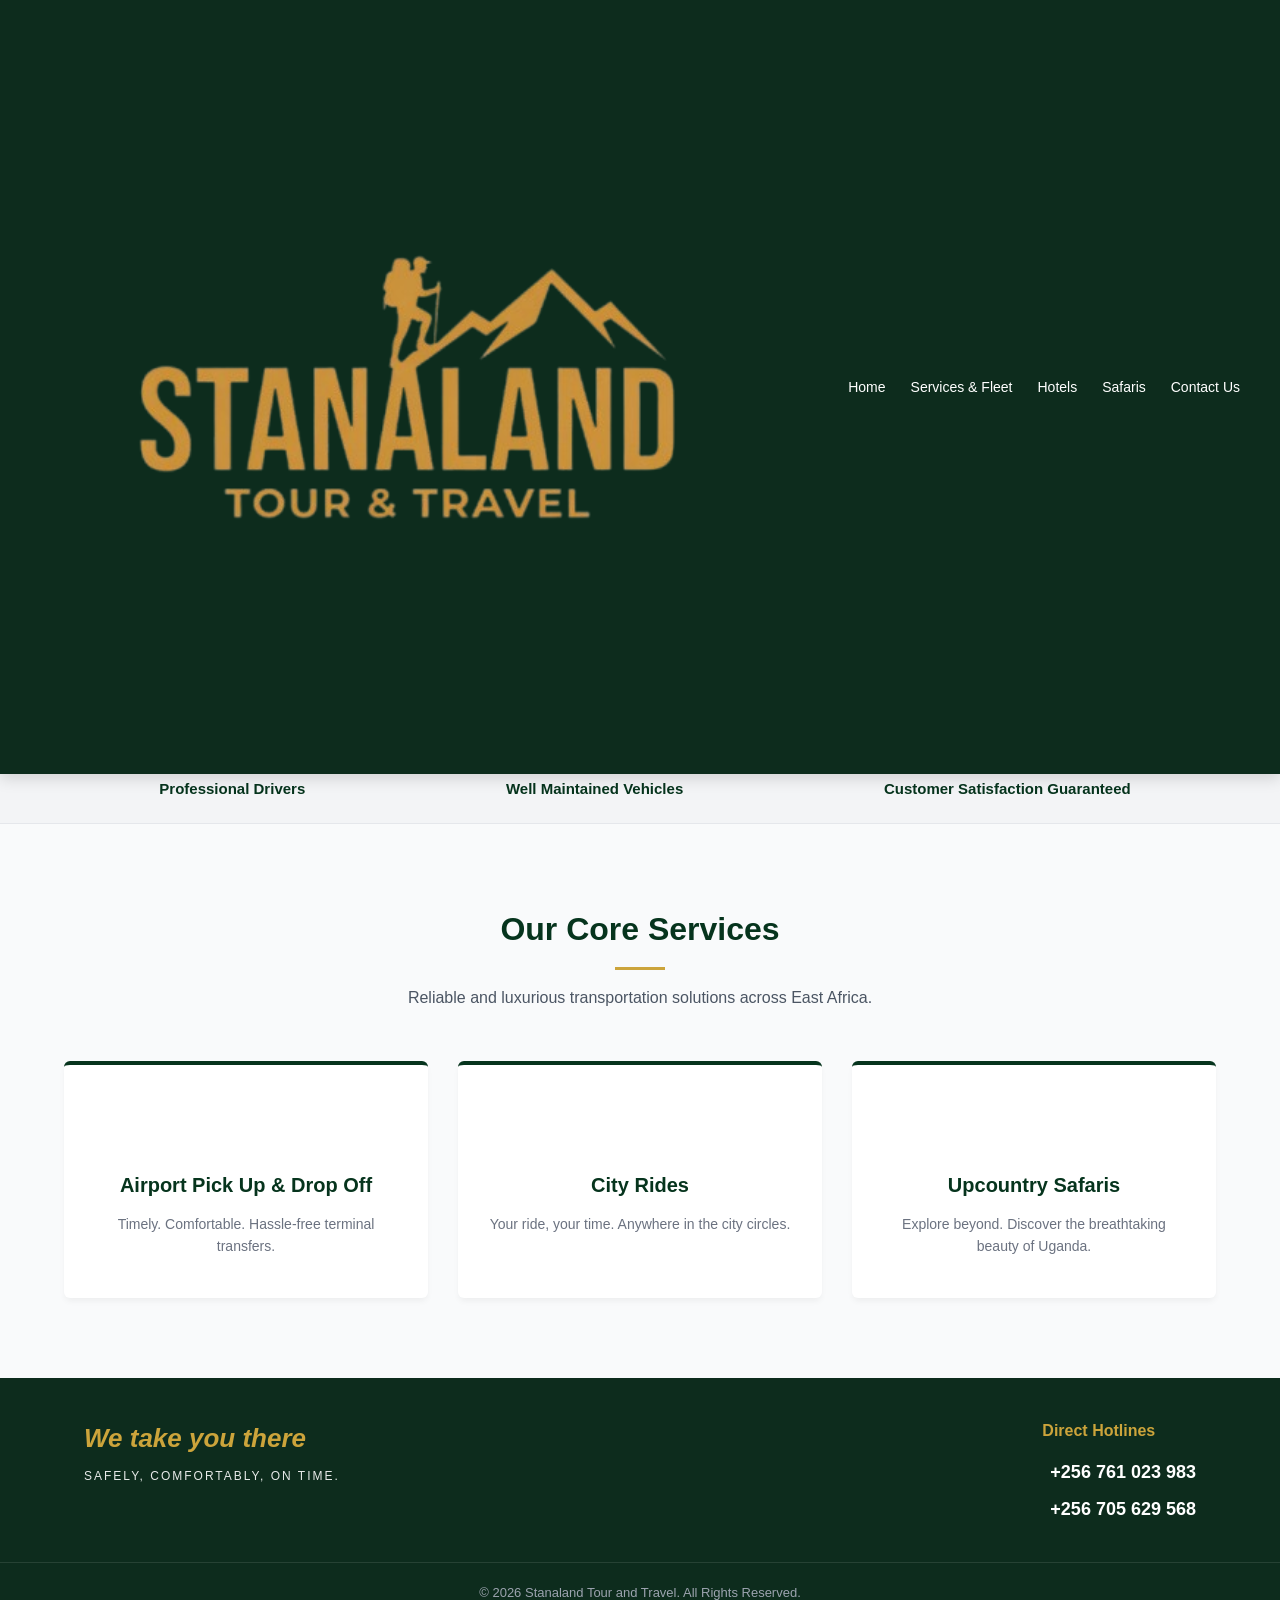
==== commit 3a4c496f: "refactored the navbar" ====
--- a/index.html
+++ b/index.html
@@ -7,15 +7,15 @@
     <meta name="apple-mobile-web-app-status-bar-style" content="black">
     <meta name="theme-color" content="#0d2c1d">
     <title>Stanaland Tour and Travel | Born to Ride, Built to Trust</title>
-    <!-- Core External Design Engine Stylesheet Link -->
+    
     <link rel="stylesheet" href="style.css">
-    <!-- FontAwesome for Premium Vector Icons -->
-    <link rel="stylesheet" href="https://cdnjs.cloudflare.com/ajax/libs/font-awesome/6.7.2/css/all.min.css">
+    
+    <link rel="stylesheet" href="https:
 
-    <!-- PWA Manifest Link -->
+    
     <link rel="manifest" href="manifest.json">
 
-    <!-- PWA Service Worker Registration -->
+    
     <script>
       if ('serviceWorker' in navigator) {
         window.addEventListener('load', () => {
@@ -29,32 +29,32 @@
 
 <body>
 
-    <!-- Global Navigation Header -->
+    
  <header style="background-color: #0d2c1d; width: 100%;">
-        <!-- Decreased top/bottom padding here to give the larger logo maximum room without making the whole bar too tall -->
+        
         <div class="container header-container" style="display: flex; justify-content: space-between; align-items: center; padding: 5px 40px; max-width: 1200px; margin: 0 auto; box-sizing: border-box;">
             
-            <!-- Logo Section -->
+            
             <div class="logo" style="display: flex; align-items: center;">
                 <a href="index.html" style="display: block; line-height: 0;">
-                    <!-- Increased height to 115px so the text details are highly readable -->
+                    
                     <img src="images/logo.png?v=3" alt="Stanaland Tour and Travel Logo">
                 </a>
             </div>
             
-            <!-- Navigation Section -->
+            
             <nav>
-    <!-- Hidden Checkbox Tracker (Triggers the menu toggle) -->
+    
     <input type="checkbox" id="menu-toggle" style="display: none;">
     
-    <!-- Hamburger Icon Button Bars (Hidden on desktop, displays on mobile) -->
+    
     <label for="menu-toggle" class="hamburger-label">
         <span></span>
         <span></span>
         <span></span>
     </label>
 
-    <!-- Your exact original list container and links with your inline styles -->
+    
     <ul class="nav-menu" style="display: flex; list-style: none; margin: 0; padding: 0; gap: 25px; align-items: center;">
         <li><a href="index.html" style="text-decoration: none; color: #ffffff; font-weight: 500;">Home</a></li>
         <li><a href="services.html" style="text-decoration: none; color: #ffffff; font-weight: 500;">Services & Fleet</a></li>
@@ -69,18 +69,18 @@
 
 
 
-    <!-- Updated Hero Section containing the Sliding Layout Structure -->
+    
     <section class="hero">
         
-        <!-- The vital slider engine container box -->
+        
         <div class="hero-slider">
-            <!-- Ensure these filenames exactly match your images folder files -->
+            
             <div class="slide active" style="background-image: linear-gradient(rgba(6, 52, 29, 0.7), rgba(6, 52, 29, 0.8)), url('images/land.png');"></div>
             <div class="slide" style="background-image: linear-gradient(rgba(6, 52, 29, 0.7), rgba(6, 52, 29, 0.8)), url('images/lake.png');"></div>
             <div class="slide" style="background-image: linear-gradient(rgba(6, 52, 29, 0.7), rgba(6, 52, 29, 0.8)), url('images/lion.png');"></div>
         </div>
 
-        <!-- Foreground Content Layer floating above the shifting imagery -->
+        
         <div class="container hero-container">
             <div class="hero-content">
                 <p class="hero-tagline"><i class="fas fa-shield-alt"></i> Safe Rides | Reliable Service | Memorable Journeys</p>
@@ -94,7 +94,7 @@
         </div>
     </section>
 
-    <!-- Welcome & Core Values Ribbon Bar -->
+    
     <section class="values-bar">
         <div class="container values-container">
             <div class="value-item">
@@ -112,7 +112,7 @@
         </div>
     </section>
 
-    <!-- Brief Services Preview Section -->
+    
     <section class="services-preview">
         <div class="container">
             <div class="section-header">
@@ -139,7 +139,7 @@
         </div>
     </section>
 
-    <!-- Global Footer -->
+    
     <footer>
         <div class="container footer-container">
             <div class="footer-brand">
@@ -157,7 +157,7 @@
         </div>
     </footer>
 
-    <!-- Vital Connection Hook linking our actions engine logic -->
+    
     <script src="script.js"></script>
 </body>
 </html>
--- a/style.css
+++ b/style.css
@@ -10,12 +10,10 @@
     width: 100%;
 }
 
-/* ==========================================
-   1. GLOBAL VARIABLES & SYSTEM RESET
-   ========================================== */
+
 :root {
-    --primary-color: #06341d; /* Signature Deep Green */
-    --accent-color: #cca43b;  /* Premium Gold */
+    --primary-color: #06341d; 
+    --accent-color: #cca43b;  
     --text-dark: #1f2937;
     --text-light: #ffffff;
     --bg-light: #f9fafb;
@@ -29,7 +27,7 @@
     scroll-behavior: smooth;
 }
 
-/* Flex layout allows footers to sit cleanly at the bottom */
+
 body {
     background-color: #ffffff;
     color: var(--text-dark);
@@ -55,9 +53,7 @@
     margin: 0 auto;
 }
 
-/* ==========================================
-   2. HEADER NAVIGATION BAR
-   ========================================== */
+
 header {
     background-color: var(--primary-color);
     color: var(--text-light);
@@ -134,33 +130,29 @@
     font-weight: 700;
 }
 
-/* ==========================================
-   3. HOMEPAGE HERO SHOWCASE 
-   ========================================== */
-/* ==========================================
-   3. HOMEPAGE HERO SHOWCASE WITH SLIDER FIX
-   ========================================== */
+
+
 .hero {
-    position: relative; /* Essential to lock background layers underneath text */
+    position: relative; 
     height: 75vh;
     display: flex;
     align-items: center;
     color: var(--text-light);
     width: 100%;
-    overflow: hidden; /* Stops wide images from spilling out of the screen */
-}
-
-/* New CSS container to control the sliding images layer */
+    overflow: hidden; 
+}
+
+
 .hero-slider {
     position: absolute;
     top: 0;
     left: 0;
     width: 100%;
     height: 100%;
-    z-index: 1; /* Sets slider in the background layer */
-}
-
-/* Individual slides configuration */
+    z-index: 1; 
+}
+
+
 .slide {
     position: absolute;
     top: 0;
@@ -171,18 +163,18 @@
     background-position: center center;
     background-size: cover;
     opacity: 0;
-    transition: opacity 1.2s ease-in-out; /* Controls how fast images fade into each other */
-}
-
-/* Shows the active visible slide image */
+    transition: opacity 1.2s ease-in-out; 
+}
+
+
 .slide.active {
     opacity: 1; 
 }
 
-/* Keeps your text content floating perfectly on top of the moving background */
+
 .hero-container {
     position: relative;
-    z-index: 2; /* Forces text to sit safely on top of the images layer */
+    z-index: 2; 
     width: 90%;
     max-width: 1200px;
     margin: 0 auto;
@@ -220,30 +212,28 @@
     display: flex;
     gap: 15px;
 }
-/* ==========================================
-   3. HOMEPAGE HERO SHOWCASE WITH SLIDER FIX
-   ========================================== */
+
 .hero {
-    position: relative; /* Essential to lock background layers underneath text */
+    position: relative; 
     height: 75vh;
     display: flex;
     align-items: center;
     color: var(--text-light);
     width: 100%;
-    overflow: hidden; /* Stops wide images from spilling out of the screen */
-}
-
-/* New CSS container to control the sliding images layer */
+    overflow: hidden; 
+}
+
+
 .hero-slider {
     position: absolute;
     top: 0;
     left: 0;
     width: 100%;
     height: 100%;
-    z-index: 1; /* Sets slider in the background layer */
-}
-
-/* Individual slides configuration */
+    z-index: 1; 
+}
+
+
 .slide {
     position: absolute;
     top: 0;
@@ -254,18 +244,18 @@
     background-position: center center;
     background-size: cover;
     opacity: 0;
-    transition: opacity 1.2s ease-in-out; /* Controls how fast images fade into each other */
-}
-
-/* Shows the active visible slide image */
+    transition: opacity 1.2s ease-in-out; 
+}
+
+
 .slide.active {
     opacity: 1; 
 }
 
-/* Keeps your text content floating perfectly on top of the moving background */
+
 .hero-container {
     position: relative;
-    z-index: 2; /* Forces text to sit safely on top of the images layer */
+    z-index: 2; 
     width: 90%;
     max-width: 1200px;
     margin: 0 auto;
@@ -331,9 +321,7 @@
     color: var(--primary-color);
 }
 
-/* ==========================================
-   4. HOME VALUES RIBBON BAR
-   ========================================== */
+
 .values-bar {
     background-color: #f3f4f6;
     padding: 22px 0;
@@ -362,13 +350,11 @@
     font-size: 18px;
 }
 
-/* ==========================================
-   5. CORE SERVICES & DISPLAYS 
-   ========================================== */
+
 .services-preview, .hotels-display, .fleet-showcase {
     padding: 80px 0;
     background-color: var(--bg-light);
-    flex: 1 0 auto; /* Fills remaining height safely */
+    flex: 1 0 auto; 
     width: 100%;
 }
 
@@ -447,9 +433,7 @@
     line-height: 1.6;
 }
 
-/* ==========================================
-   6. GLOBAL STRUCTURAL FOOTER
-   ========================================== */
+
 footer {
     margin-top: auto !important;
     background-color: var(--primary-color);
@@ -510,21 +494,17 @@
     width: 100%;
 }
 
-/* ==========================================
-   7. RESPONSIVE VIEWPORTS (MOBILE)
-   ========================================== */
+
 @media (max-width: 768px) {
     .header-container { flex-direction: column; gap: 15px; }
     nav ul { gap: 15px; flex-wrap: wrap; justify-content: center; }
     .hero-content h2 { font-size: 34px; }
     .hero-cta { flex-direction: column; }
 }
-/* ==========================================
-   8. HOTELS SPLIT-SCREEN LAYOUT CONFIG
-   ========================================== */
+
 .split-hotels-container {
     display: flex;
-    height: calc(100vh - 80px); /* Fills view height safely minus nav header */
+    height: calc(100vh - 80px); 
     overflow: hidden;
     width: 100%;
     flex: 1 0 auto;
@@ -542,7 +522,7 @@
     padding: 40px;
 }
 
-/* Fallback color gradients if you haven't assigned images inside your new images/ folder yet */
+
 .uganda-split {
     background: linear-gradient(rgba(6, 52, 29, 0.8), rgba(6, 52, 29, 0.9)), url('images/uganda-split.jpg') no-repeat center center/cover;
     background-color: var(--primary-color);
@@ -585,7 +565,7 @@
     transition: all 0.3s ease;
 }
 
-/* Hover Expanding Window Animations */
+
 .split-half:hover {
     flex: 1.2; 
 }
@@ -599,7 +579,7 @@
     color: var(--text-light);
 }
 
-/* Mobile responsive fallback vertical stack */
+
 @media (max-width: 768px) {
     .split-hotels-container {
         flex-direction: column;
@@ -610,9 +590,7 @@
     }
 }
 
-/* ==========================================
-   9. SAFARIS PAGE EXTENSION
-   ========================================== */
+
 .page-title-bar {
     padding: 60px 0;
     text-align: center;
@@ -728,9 +706,7 @@
 .btn-safari:hover {
     background-color: var(--accent-color);
     color: var(--primary-color);
-}/* ==========================================
-   Header and Gold Circle Logo
-   ========================================== */
+}
 .main-header {
     background-color: #0d2c1d;
     width: 100%;
@@ -805,9 +781,7 @@
     color: #cca43b;
 }
 
-/* ==========================================
-   Hero Banner Area
-   ========================================== */
+
 .page-title-bar {
     padding-top: 170px;
     padding-bottom: 40px;
@@ -823,9 +797,7 @@
     margin-top: 8px;
 }
 
-/* ==========================================
-   Perfectly Aligned Contact Info Cards
-   ========================================== */
+
 .contact-section {
     padding: 40px 0;
     background-color: #f9f9f9;
@@ -853,7 +825,7 @@
     display: flex;
     align-items: center;
     background-color: #ffffff;
-    border-left: 5px solid #cc9933; /* Keeps left lines perfectly parallel */
+    border-left: 5px solid #cc9933; 
     border-radius: 4px;
     padding: 25px;
     box-shadow: 0 4px 12px rgba(0,0,0,0.05);
@@ -866,7 +838,7 @@
 .icon-circle {
     width: 46px;
     height: 46px;
-    background-color: rgba(13, 44, 29, 0.08); /* Transparent matching green */
+    background-color: rgba(13, 44, 29, 0.08); 
     border-radius: 50%;
     margin-right: 20px;
     display: flex;
@@ -876,7 +848,7 @@
 }
 
 .icon-circle i {
-    color: #0d2c1d; /* Deep green icon tint */
+    color: #0d2c1d; 
     font-size: 18px;
 }
 
@@ -899,9 +871,7 @@
     justify-self: flex-start;
 }
 
-/* ==========================================
-   Right Panel: Form Layout
-   ========================================== */
+
 .contact-form-panel {
     width: 55%;
     background-color: #ffffff;
@@ -943,9 +913,7 @@
     cursor: pointer;
 }
 
-/* ==========================================
-   Footer
-   ========================================== */
+
 footer {
     background-color: #0d2c1d;
     color: #ffffff;
@@ -968,9 +936,7 @@
     padding-top: 20px;
 }
 
-/* ==========================================
-   11. HOTELS CARDS & LISTING ENGINE EXTENSION
-   ========================================== */
+
 .uganda-hotels-hero-bg {
     background: linear-gradient(rgba(6,52,29,0.85), rgba(6,52,29,0.9)), url('images/uganda-hotels-banner.jpg') no-repeat center center/cover;
 }
@@ -1001,7 +967,7 @@
     width: 100%;
     height: 220px;
     object-fit: cover;
-    background-color: #dddddd; /* Fallback gray box until you load real images */
+    background-color: #dddddd; 
 }
 
 .hotel-card-body {
@@ -1054,7 +1020,7 @@
 }
 
 .hotel-card-action {
-    margin-top: auto; /* Keeps all WhatsApp booking buttons lined up at the card bottoms */
+    margin-top: auto; 
 }
 
 .btn-hotel-book {
@@ -1074,9 +1040,7 @@
     background-color: var(--accent-color);
     color: var(--primary-color);
 }
-/* ==========================================
-   12. SERVICES & FLEET VEHICLE ENGINE EXTENSION
-   ========================================== */
+
 .services-hero-bg {
     background: linear-gradient(rgba(6,52,29,0.85), rgba(6,52,29,0.9)), url('images/services-hero.jpg') no-repeat center center/cover;
 }
@@ -1088,7 +1052,7 @@
 }
 .services-row-layout {
     display: grid;
-    /* Grid system automatically adapts columns layout elegantly for all 6 items */
+    
     grid-template-columns: repeat(auto-fit, minmax(320px, 1fr));
     gap: 30px;
 }
@@ -1121,7 +1085,7 @@
     line-height: 1.6;
 }
 
-/* Fleet Panels Layout Section */
+
 .fleet-showcase-panel {
     padding: 60px 0 80px;
     background-color: var(--bg-light);
@@ -1217,30 +1181,28 @@
     color: var(--primary-color);
 }
 
-/* ==========================================
-   14. ADVANCED PREMIUM SERVICES BOXES STYLES
-   ========================================== */
+
 .service-feature-card {
-    padding: 0 !important; /* Resets outer borders to allow full background bleeding */
+    padding: 0 !important; 
     background-size: cover;
     background-position: center center;
     background-repeat: no-repeat;
     border-radius: 8px;
     overflow: hidden;
-    border-top: none !important; /* Removes old flat green line */
+    border-top: none !important; 
     box-shadow: 0 4px 15px rgba(0,0,0,0.1);
     transition: transform 0.4s ease, box-shadow 0.4s ease;
 }
 
-/* Image Background Assignments */
-.s-bg-airport { background-image: url('https://unsplash.com'); }
-.s-bg-city { background-image: url('https://unsplash.com'); }
-.s-bg-upcountry { background-image: url('https://unsplash.com'); }
-.s-bg-hire { background-image: url('https://unsplash.com'); }
-.s-bg-deliveries { background-image: url('https://unsplash.com'); }
-.s-bg-border { background-image: url('https://unsplash.com'); }
-
-/* Beautiful inner transparent shadow layer to ensure white text pops readable */
+
+.s-bg-airport { background-image: url('https:
+.s-bg-city { background-image: url('https:
+.s-bg-upcountry { background-image: url('https:
+.s-bg-hire { background-image: url('https:
+.s-bg-deliveries { background-image: url('https:
+.s-bg-border { background-image: url('https:
+
+
 .card-inner-overlay {
     background: linear-gradient(to bottom, rgba(6, 52, 29, 0.82), rgba(3, 26, 15, 0.95));
     padding: 40px 30px;
@@ -1282,20 +1244,20 @@
 }
 
 .service-feature-card h3 {
-    color: var(--accent-color) !important; /* Highlights header titles in sleek gold */
+    color: var(--accent-color) !important; 
     font-size: 22px;
     margin-bottom: 12px;
 }
 
 .service-feature-card p {
-    color: rgba(255, 255, 255, 0.9) !important; /* Soft premium white text color */
+    color: rgba(255, 255, 255, 0.9) !important; 
     font-size: 14px;
     line-height: 1.6;
     margin-bottom: 25px;
 }
 
 .service-card-action {
-    margin-top: auto; /* Push buttons uniformly down */
+    margin-top: auto; 
     width: 100%;
 }
 
@@ -1311,17 +1273,13 @@
     color: var(--primary-color) !important;
 }
 
-/* Hover expansion effect */
+
 .service-feature-card:hover {
     transform: translateY(-8px) scale(1.02);
     box-shadow: 0 12px 30px rgba(0,0,0,0.25);
 }
-/* ==========================================
-   MOBILE RESPONSIVE RULES (Screens under 768px)
-   ========================================== */
-/* ========================================================
-   UNIVERSAL RESPONSIVE OVERRIDE & HAMBURGER SYSTEM
-   ======================================================== */
+
+
 @media screen and (max-width: 768px) {
     body { padding-top: 0; margin: 0; }
     header { position: sticky; top: 0; z-index: 99999; margin: 0; }
@@ -1376,15 +1334,13 @@
         align-items: flex-start;
     }
 
-    /* ----------------------------------------------------
-       3. HAMBURGER MENU DROPDOWN SYSTEM
-       ---------------------------------------------------- */
-    /* Show the hamburger lines button icon */
+    
+    
     .hamburger-label {
         display: flex !important;
     }
 
-    /* Format header container to stay balanced horizontally */
+    
     .header-container {
         flex-direction: row !important; 
         justify-content: space-between !important;
@@ -1392,9 +1348,9 @@
         width: 100% !important;
     }
 
-    /* Transform the link group into a hidden dropdown menu block */
+    
     .nav-menu {
-        display: none !important; /* Hides menu block by default */
+        display: none !important; 
         flex-direction: column !important;
         position: absolute !important;
         top: 100% !important;
@@ -1408,12 +1364,12 @@
         z-index: 9999 !important;
     }
 
-    /* When hamburger check trigger is clicked, show menu links box */
+    
     #menu-toggle:checked ~ .nav-menu {
         display: flex !important;
     }
 
-    /* Interactive icon transformation into an 'X' close indicator */
+    
     #menu-toggle:checked ~ .hamburger-label span:nth-child(1) {
         transform: translateY(8px) rotate(45deg);
     }
@@ -1424,12 +1380,10 @@
         transform: translateY(-9px) rotate(-45deg);
     }
 }
-/* ========================================================
-   NAVBAR MOBILE PROTECTION EXCLUSION
-   ======================================================== */
+
 @media screen and (max-width: 768px) {
     
-    /* Forces the nav element to stay flat horizontally so the button sits next to the logo */
+    
     nav {
         display: flex !important;
         flex-direction: row !important;
@@ -1438,10 +1392,10 @@
         position: relative !important;
     }
 
-    /* Force the hamburger button layout to maintain its dimensions */
+    
     .hamburger-label {
         display: flex !important;
-        flex-direction: column !important; /* The 3 bars must stack top-to-bottom */
+        flex-direction: column !important; 
         justify-content: space-between !important;
         width: 30px !important;
         height: 20px !important;
@@ -1449,42 +1403,40 @@
         z-index: 10001 !important;
     }
 
-    /* Make sure the 3 individual white horizontal lines display properly */
+    
     .hamburger-label span {
         display: block !important;
         height: 3px !important;
         width: 100% !important;
-        background-color: #ffffff !important; /* Force color to white */
+        background-color: #ffffff !important; 
         border-radius: 3px !important;
     }
 }
-/* ========================================================
-   CLEAN FLOATING MOBILE NAVIGATION DRAWER
-   ======================================================== */
+
 @media screen and (max-width: 768px) {
     
-    /* 1. Prevent the menu list from crunching up into the logo space */
+    
     .nav-menu {
-        display: none !important;        /* Hidden by default until clicked */
-        flex-direction: column !important; /* Stack links vertically */
+        display: none !important;        
+        flex-direction: column !important; 
         align-items: center !important;
         justify-content: center !important;
         
-        /* Position the dropdown directly under the header bar */
+        
         position: absolute !important;
-        top: 100% !important;            /* Positions it at the bottom edge of the header */
+        top: 100% !important;            
         left: 0 !important;
-        width: 100% !important;          /* Take up the full width of the phone screen */
+        width: 100% !important;          
         
-        /* Style the dropdown menu look */
-        background-color: #0d2c1d !important; /* Match your deep green color */
+        
+        background-color: #0d2c1d !important; 
         padding: 30px 0 !important;
-        gap: 20px !important;            /* Clean vertical spacing between menu links */
+        gap: 20px !important;            
         box-shadow: 0 10px 25px rgba(0,0,0,0.4);
-        z-index: 99999 !important;       /* Floats over all page body elements */
-    }
-
-    /* 2. Format individual list entries to fill out line items */
+        z-index: 99999 !important;       
+    }
+
+    
     .nav-menu li {
         width: 100% !important;
         display: block !important;
@@ -1493,61 +1445,59 @@
         padding: 0 !important;
     }
 
-    /* 3. Give text links plenty of tapping area for touch screens */
+    
     .nav-menu li a {
         display: inline-block !important;
         width: 80% !important;
         padding: 10px 0 !important;
-        font-size: 1.1rem !important;     /* Easy readability scaling */
+        font-size: 1.1rem !important;     
         letter-spacing: 0.5px !important;
     }
 
-    /* 4. Open the dropdown cleanly when the menu icon checkbox is toggled */
+    
     #menu-toggle:checked ~ .nav-menu {
-        display: flex !important;         /* Makes dropdown visible instantly */
-    }
-
-    /* 5. Force your main layout container to sit in place relative to the absolute dropdown positioning */
+        display: flex !important;         
+    }
+
+    
     header {
         position: relative !important;
     }
 }
-/* ========================================================
-   ULTIMATE MOBILE NAVBAR FIXED OVERRIDE
-   ======================================================== */
+
 @media screen and (max-width: 768px) {
     
-    /* 1. Reset the nav element behavior */
+    
     header nav {
         display: block !important;
         position: static !important;
         width: auto !important;
     }
 
-    /* 2. Force the dropdown menu to break free from the side column constraints */
+    
     header ul.nav-menu {
-        display: none !important;           /* Hidden by default */
+        display: none !important;           
         position: absolute !important;
-        top: 100% !important;               /* Snaps directly below the dark header */
+        top: 100% !important;               
         left: 0 !important;
         right: 0 !important;
-        width: 100vw !important;            /* Forces menu to span 100% of the viewport width */
+        width: 100vw !important;            
         max-width: 100vw !important;
-        background-color: #0d2c1d !important; /* Full solid dark green background */
+        background-color: #0d2c1d !important; 
         padding: 25px 0 !important;
         margin: 0 !important;
         gap: 20px !important;
-        z-index: 999999 !important;         /* Floats completely over everything */
+        z-index: 999999 !important;         
         box-shadow: 0 10px 20px rgba(0,0,0,0.4);
     }
 
-    /* 3. When the checkbox is toggled, show the menu as a vertical flex column */
+    
     header #menu-toggle:checked ~ ul.nav-menu {
         display: flex !important;
         flex-direction: column !important;
     }
 
-    /* 4. Ensure individual list items take up full width inside the full-screen drawer */
+    
     header ul.nav-menu li {
         width: 100% !important;
         display: block !important;
@@ -1558,22 +1508,22 @@
     header ul.nav-menu li a {
         display: block !important;
         width: 100% !important;
-        font-size: 1.2rem !important;      /* Makes links large and easy to click */
+        font-size: 1.2rem !important;      
         color: #ffffff !important;
         padding: 10px 0 !important;
     }
 
-    /* 5. Fix the container header wrapper so the absolute menu bases its top from here */
+    
     header {
         position: sticky !important;
         top: 0 !important;
-        overflow: visible !important;       /* Crucial to allow the absolute menu to drop down outside of it */
+        overflow: visible !important;       
         z-index: 99999 !important;
     }
 
     .header-container {
         display: flex !important;
-        flex-direction: row !important;     /* Keeps logo and hamburger on the same horizontal line */
+        flex-direction: row !important;     
         justify-content: space-between !important;
         align-items: center !important;
         width: 100% !important;
@@ -1675,9 +1625,7 @@
   .back-arrow { display: flex !important; }
 }
 
-/* ==========================================
-   CONTACT PAGE TYPOGRAPHY
-   ========================================== */
+
 .page-title-bar h2 {
     font-size: clamp(2.2rem, 5vw, 3rem);
     font-weight: 700;
